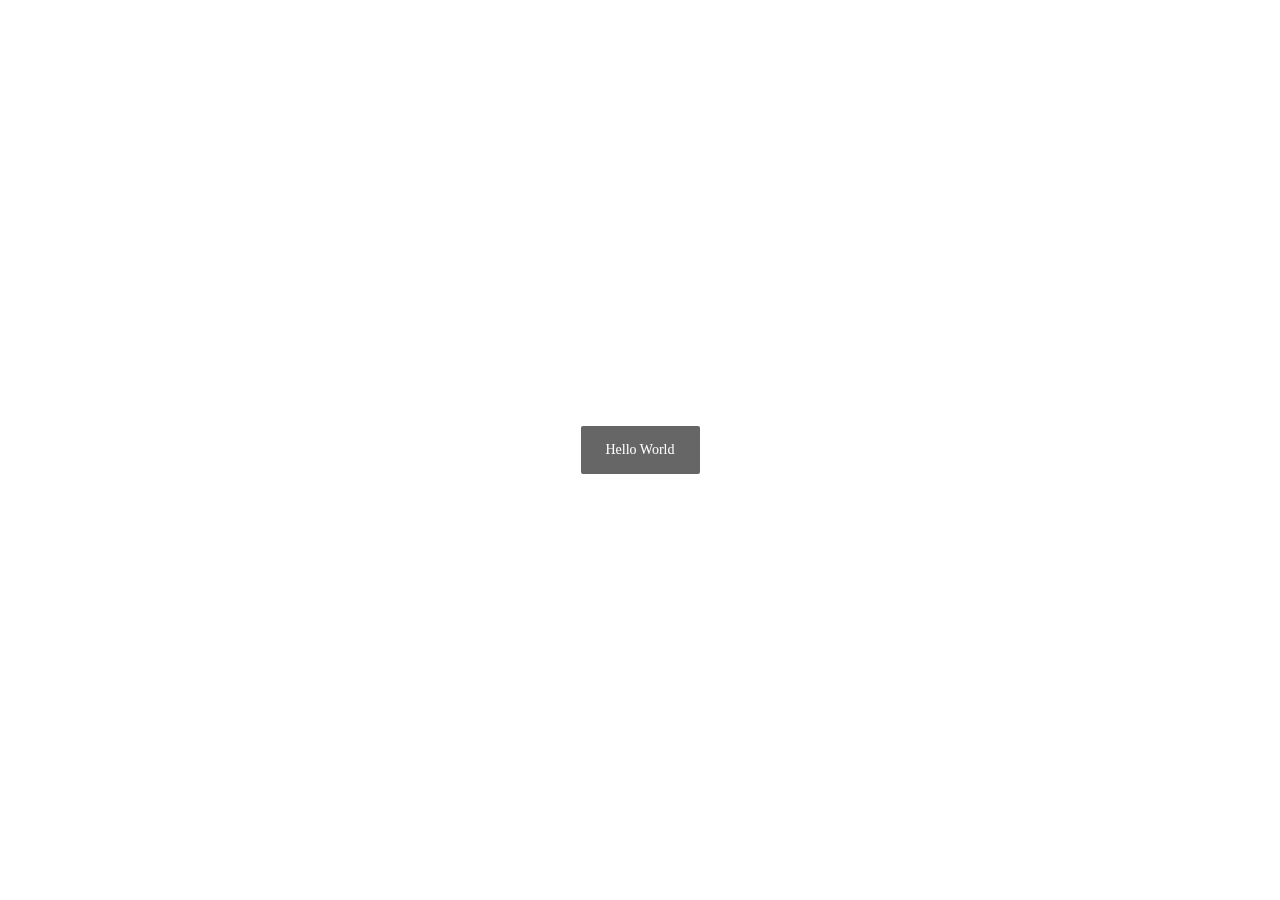
==== gl-admin/src/main/resources/static/login/login.html @ f66492f3 "整合LayUi，添加视图解析配置" ====
<!DOCTYPE html>
<html lang="en">
<head>
    <meta charset="UTF-8">
    <title>登录</title>
    <link href="../plugins/layui/css/layui.css">
</head>
<body>



    <script src="../plugins/layui/layui.js"></script>
    <script>
        layui.use(['layer', 'form'], function () {
            var layer = layui.layer;
            var form = layui.form;

            layer.msg('Hello World');
        });
    </script>
</body>
</html>
---- gl-admin/src/main/resources/static/plugins/layui/css/layui.css ----
blockquote,body,button,dd,div,dl,dt,form,h1,h2,h3,h4,h5,h6,input,li,ol,p,pre,td,textarea,th,ul{margin:0;padding:0;-webkit-tap-highlight-color:rgba(0,0,0,0)}a:active,a:hover{outline:0}img{display:inline-block;border:none;vertical-align:middle}li{list-style:none}table{border-collapse:collapse;border-spacing:0}h1,h2,h3{font-weight:400}h4,h5,h6{font-size:100%;font-weight:400}button,input,select,textarea{font-size:100%}button,input,optgroup,option,select,textarea{font-family:inherit;font-size:inherit;font-style:inherit;font-weight:inherit;outline:0}pre{white-space:pre-wrap;white-space:-moz-pre-wrap;white-space:-pre-wrap;white-space:-o-pre-wrap;word-wrap:break-word}body{line-height:1.6;color:#333;color:rgba(0,0,0,.85);font:14px Helvetica Neue,Helvetica,PingFang SC,Tahoma,Arial,sans-serif}hr{height:0;line-height:0;margin:10px 0;padding:0;border:none!important;border-bottom:1px solid #eee!important;clear:both;overflow:hidden;background:0 0}a{color:#333;text-decoration:none}a:hover{color:#777}a cite{font-style:normal;*cursor:pointer}.layui-border-box,.layui-border-box *{box-sizing:border-box}.layui-box,.layui-box *{box-sizing:content-box}.layui-clear{clear:both;*zoom:1}.layui-clear:after{content:'\20';clear:both;*zoom:1;display:block;height:0}.layui-inline{position:relative;display:inline-block;*display:inline;*zoom:1;vertical-align:middle}.layui-edge{position:relative;display:inline-block;vertical-align:middle;width:0;height:0;border-width:6px;border-style:dashed;border-color:transparent;overflow:hidden}.layui-edge-top{top:-4px;border-bottom-color:#999;border-bottom-style:solid}.layui-edge-right{border-left-color:#999;border-left-style:solid}.layui-edge-bottom{top:2px;border-top-color:#999;border-top-style:solid}.layui-edge-left{border-right-color:#999;border-right-style:solid}.layui-elip{text-overflow:ellipsis;overflow:hidden;white-space:nowrap}.layui-disabled,.layui-icon,.layui-unselect{-moz-user-select:none;-webkit-user-select:none;-ms-user-select:none}.layui-disabled,.layui-disabled:hover{color:#d2d2d2!important;cursor:not-allowed!important}.layui-circle{border-radius:100%}.layui-show{display:block!important}.layui-hide{display:none!important}.layui-show-v{visibility:visible!important}.layui-hide-v{visibility:hidden!important}@font-face{font-family:layui-icon;src:url(../font/iconfont.eot?v=256);src:url(../font/iconfont.eot?v=256#iefix) format('embedded-opentype'),url(../font/iconfont.woff2?v=256) format('woff2'),url(../font/iconfont.woff?v=256) format('woff'),url(../font/iconfont.ttf?v=256) format('truetype'),url(../font/iconfont.svg?v=256#layui-icon) format('svg')}.layui-icon{font-family:layui-icon!important;font-size:16px;font-style:normal;-webkit-font-smoothing:antialiased;-moz-osx-font-smoothing:grayscale}.layui-icon-reply-fill:before{content:"\e611"}.layui-icon-set-fill:before{content:"\e614"}.layui-icon-menu-fill:before{content:"\e60f"}.layui-icon-search:before{content:"\e615"}.layui-icon-share:before{content:"\e641"}.layui-icon-set-sm:before{content:"\e620"}.layui-icon-engine:before{content:"\e628"}.layui-icon-close:before{content:"\1006"}.layui-icon-close-fill:before{content:"\1007"}.layui-icon-chart-screen:before{content:"\e629"}.layui-icon-star:before{content:"\e600"}.layui-icon-circle-dot:before{content:"\e617"}.layui-icon-chat:before{content:"\e606"}.layui-icon-release:before{content:"\e609"}.layui-icon-list:before{content:"\e60a"}.layui-icon-chart:before{content:"\e62c"}.layui-icon-ok-circle:before{content:"\1005"}.layui-icon-layim-theme:before{content:"\e61b"}.layui-icon-table:before{content:"\e62d"}.layui-icon-right:before{content:"\e602"}.layui-icon-left:before{content:"\e603"}.layui-icon-cart-simple:before{content:"\e698"}.layui-icon-face-cry:before{content:"\e69c"}.layui-icon-face-smile:before{content:"\e6af"}.layui-icon-survey:before{content:"\e6b2"}.layui-icon-tree:before{content:"\e62e"}.layui-icon-ie:before{content:"\e7bb"}.layui-icon-upload-circle:before{content:"\e62f"}.layui-icon-add-circle:before{content:"\e61f"}.layui-icon-download-circle:before{content:"\e601"}.layui-icon-templeate-1:before{content:"\e630"}.layui-icon-util:before{content:"\e631"}.layui-icon-face-surprised:before{content:"\e664"}.layui-icon-edit:before{content:"\e642"}.layui-icon-speaker:before{content:"\e645"}.layui-icon-down:before{content:"\e61a"}.layui-icon-file:before{content:"\e621"}.layui-icon-layouts:before{content:"\e632"}.layui-icon-rate-half:before{content:"\e6c9"}.layui-icon-add-circle-fine:before{content:"\e608"}.layui-icon-prev-circle:before{content:"\e633"}.layui-icon-read:before{content:"\e705"}.layui-icon-404:before{content:"\e61c"}.layui-icon-carousel:before{content:"\e634"}.layui-icon-help:before{content:"\e607"}.layui-icon-code-circle:before{content:"\e635"}.layui-icon-windows:before{content:"\e67f"}.layui-icon-water:before{content:"\e636"}.layui-icon-username:before{content:"\e66f"}.layui-icon-find-fill:before{content:"\e670"}.layui-icon-about:before{content:"\e60b"}.layui-icon-location:before{content:"\e715"}.layui-icon-up:before{content:"\e619"}.layui-icon-pause:before{content:"\e651"}.layui-icon-date:before{content:"\e637"}.layui-icon-layim-uploadfile:before{content:"\e61d"}.layui-icon-delete:before{content:"\e640"}.layui-icon-play:before{content:"\e652"}.layui-icon-top:before{content:"\e604"}.layui-icon-firefox:before{content:"\e686"}.layui-icon-friends:before{content:"\e612"}.layui-icon-refresh-3:before{content:"\e9aa"}.layui-icon-ok:before{content:"\e605"}.layui-icon-layer:before{content:"\e638"}.layui-icon-face-smile-fine:before{content:"\e60c"}.layui-icon-dollar:before{content:"\e659"}.layui-icon-group:before{content:"\e613"}.layui-icon-layim-download:before{content:"\e61e"}.layui-icon-picture-fine:before{content:"\e60d"}.layui-icon-link:before{content:"\e64c"}.layui-icon-diamond:before{content:"\e735"}.layui-icon-log:before{content:"\e60e"}.layui-icon-key:before{content:"\e683"}.layui-icon-rate-solid:before{content:"\e67a"}.layui-icon-fonts-del:before{content:"\e64f"}.layui-icon-unlink:before{content:"\e64d"}.layui-icon-fonts-clear:before{content:"\e639"}.layui-icon-triangle-r:before{content:"\e623"}.layui-icon-circle:before{content:"\e63f"}.layui-icon-radio:before{content:"\e643"}.layui-icon-align-center:before{content:"\e647"}.layui-icon-align-right:before{content:"\e648"}.layui-icon-align-left:before{content:"\e649"}.layui-icon-loading-1:before{content:"\e63e"}.layui-icon-return:before{content:"\e65c"}.layui-icon-fonts-strong:before{content:"\e62b"}.layui-icon-upload:before{content:"\e67c"}.layui-icon-dialogue:before{content:"\e63a"}.layui-icon-video:before{content:"\e6ed"}.layui-icon-headset:before{content:"\e6fc"}.layui-icon-cellphone-fine:before{content:"\e63b"}.layui-icon-add-1:before{content:"\e654"}.layui-icon-face-smile-b:before{content:"\e650"}.layui-icon-fonts-html:before{content:"\e64b"}.layui-icon-screen-full:before{content:"\e622"}.layui-icon-form:before{content:"\e63c"}.layui-icon-cart:before{content:"\e657"}.layui-icon-camera-fill:before{content:"\e65d"}.layui-icon-tabs:before{content:"\e62a"}.layui-icon-heart-fill:before{content:"\e68f"}.layui-icon-fonts-code:before{content:"\e64e"}.layui-icon-ios:before{content:"\e680"}.layui-icon-at:before{content:"\e687"}.layui-icon-fire:before{content:"\e756"}.layui-icon-set:before{content:"\e716"}.layui-icon-fonts-u:before{content:"\e646"}.layui-icon-triangle-d:before{content:"\e625"}.layui-icon-tips:before{content:"\e702"}.layui-icon-picture:before{content:"\e64a"}.layui-icon-more-vertical:before{content:"\e671"}.layui-icon-bluetooth:before{content:"\e689"}.layui-icon-flag:before{content:"\e66c"}.layui-icon-loading:before{content:"\e63d"}.layui-icon-fonts-i:before{content:"\e644"}.layui-icon-refresh-1:before{content:"\e666"}.layui-icon-rmb:before{content:"\e65e"}.layui-icon-addition:before{content:"\e624"}.layui-icon-home:before{content:"\e68e"}.layui-icon-time:before{content:"\e68d"}.layui-icon-user:before{content:"\e770"}.layui-icon-notice:before{content:"\e667"}.layui-icon-chrome:before{content:"\e68a"}.layui-icon-edge:before{content:"\e68b"}.layui-icon-login-weibo:before{content:"\e675"}.layui-icon-voice:before{content:"\e688"}.layui-icon-upload-drag:before{content:"\e681"}.layui-icon-login-qq:before{content:"\e676"}.layui-icon-snowflake:before{content:"\e6b1"}.layui-icon-heart:before{content:"\e68c"}.layui-icon-logout:before{content:"\e682"}.layui-icon-file-b:before{content:"\e655"}.layui-icon-template:before{content:"\e663"}.layui-icon-transfer:before{content:"\e691"}.layui-icon-auz:before{content:"\e672"}.layui-icon-console:before{content:"\e665"}.layui-icon-app:before{content:"\e653"}.layui-icon-prev:before{content:"\e65a"}.layui-icon-website:before{content:"\e7ae"}.layui-icon-next:before{content:"\e65b"}.layui-icon-component:before{content:"\e857"}.layui-icon-android:before{content:"\e684"}.layui-icon-more:before{content:"\e65f"}.layui-icon-login-wechat:before{content:"\e677"}.layui-icon-shrink-right:before{content:"\e668"}.layui-icon-spread-left:before{content:"\e66b"}.layui-icon-camera:before{content:"\e660"}.layui-icon-note:before{content:"\e66e"}.layui-icon-refresh:before{content:"\e669"}.layui-icon-female:before{content:"\e661"}.layui-icon-male:before{content:"\e662"}.layui-icon-screen-restore:before{content:"\e758"}.layui-icon-password:before{content:"\e673"}.layui-icon-senior:before{content:"\e674"}.layui-icon-theme:before{content:"\e66a"}.layui-icon-tread:before{content:"\e6c5"}.layui-icon-praise:before{content:"\e6c6"}.layui-icon-star-fill:before{content:"\e658"}.layui-icon-rate:before{content:"\e67b"}.layui-icon-template-1:before{content:"\e656"}.layui-icon-vercode:before{content:"\e679"}.layui-icon-service:before{content:"\e626"}.layui-icon-cellphone:before{content:"\e678"}.layui-icon-print:before{content:"\e66d"}.layui-icon-cols:before{content:"\e610"}.layui-icon-wifi:before{content:"\e7e0"}.layui-icon-export:before{content:"\e67d"}.layui-icon-rss:before{content:"\e808"}.layui-icon-slider:before{content:"\e714"}.layui-icon-email:before{content:"\e618"}.layui-icon-subtraction:before{content:"\e67e"}.layui-icon-mike:before{content:"\e6dc"}.layui-icon-light:before{content:"\e748"}.layui-icon-gift:before{content:"\e627"}.layui-icon-mute:before{content:"\e685"}.layui-icon-reduce-circle:before{content:"\e616"}.layui-icon-music:before{content:"\e690"}.layui-main{position:relative;width:1160px;margin:0 auto}.layui-header{position:relative;z-index:1000;height:60px}.layui-header a:hover{transition:all .5s;-webkit-transition:all .5s}.layui-side{position:fixed;left:0;top:0;bottom:0;z-index:999;width:200px;overflow-x:hidden}.layui-side-scroll{position:relative;width:220px;height:100%;overflow-x:hidden}.layui-body{position:relative;left:200px;right:0;top:0;bottom:0;z-index:900;width:auto;box-sizing:border-box}.layui-layout-body{overflow-x:hidden}.layui-layout-admin .layui-header{position:fixed;top:0;left:0;right:0;background-color:#23262e}.layui-layout-admin .layui-side{top:60px;width:200px;overflow-x:hidden}.layui-layout-admin .layui-body{position:absolute;top:60px;padding-bottom:44px}.layui-layout-admin .layui-main{width:auto;margin:0 15px}.layui-layout-admin .layui-footer{position:fixed;left:200px;right:0;bottom:0;z-index:990;height:44px;line-height:44px;padding:0 15px;box-shadow:-1px 0 4px rgb(0 0 0 / 12%);background-color:#fafafa}.layui-layout-admin .layui-logo{position:absolute;left:0;top:0;width:200px;height:100%;line-height:60px;text-align:center;color:#009688;font-size:16px;box-shadow:0 1px 2px 0 rgb(0 0 0 / 15%)}.layui-layout-admin .layui-header .layui-nav{background:0 0}.layui-layout-left{position:absolute!important;left:200px;top:0}.layui-layout-right{position:absolute!important;right:0;top:0}.layui-container{position:relative;margin:0 auto;box-sizing:border-box}.layui-fluid{position:relative;margin:0 auto;padding:0 15px}.layui-row:after,.layui-row:before{content:"";display:block;clear:both}.layui-col-lg1,.layui-col-lg10,.layui-col-lg11,.layui-col-lg12,.layui-col-lg2,.layui-col-lg3,.layui-col-lg4,.layui-col-lg5,.layui-col-lg6,.layui-col-lg7,.layui-col-lg8,.layui-col-lg9,.layui-col-md1,.layui-col-md10,.layui-col-md11,.layui-col-md12,.layui-col-md2,.layui-col-md3,.layui-col-md4,.layui-col-md5,.layui-col-md6,.layui-col-md7,.layui-col-md8,.layui-col-md9,.layui-col-sm1,.layui-col-sm10,.layui-col-sm11,.layui-col-sm12,.layui-col-sm2,.layui-col-sm3,.layui-col-sm4,.layui-col-sm5,.layui-col-sm6,.layui-col-sm7,.layui-col-sm8,.layui-col-sm9,.layui-col-xs1,.layui-col-xs10,.layui-col-xs11,.layui-col-xs12,.layui-col-xs2,.layui-col-xs3,.layui-col-xs4,.layui-col-xs5,.layui-col-xs6,.layui-col-xs7,.layui-col-xs8,.layui-col-xs9{position:relative;display:block;box-sizing:border-box}.layui-col-xs1,.layui-col-xs10,.layui-col-xs11,.layui-col-xs12,.layui-col-xs2,.layui-col-xs3,.layui-col-xs4,.layui-col-xs5,.layui-col-xs6,.layui-col-xs7,.layui-col-xs8,.layui-col-xs9{float:left}.layui-col-xs1{width:8.33333333%}.layui-col-xs2{width:16.66666667%}.layui-col-xs3{width:25%}.layui-col-xs4{width:33.33333333%}.layui-col-xs5{width:41.66666667%}.layui-col-xs6{width:50%}.layui-col-xs7{width:58.33333333%}.layui-col-xs8{width:66.66666667%}.layui-col-xs9{width:75%}.layui-col-xs10{width:83.33333333%}.layui-col-xs11{width:91.66666667%}.layui-col-xs12{width:100%}.layui-col-xs-offset1{margin-left:8.33333333%}.layui-col-xs-offset2{margin-left:16.66666667%}.layui-col-xs-offset3{margin-left:25%}.layui-col-xs-offset4{margin-left:33.33333333%}.layui-col-xs-offset5{margin-left:41.66666667%}.layui-col-xs-offset6{margin-left:50%}.layui-col-xs-offset7{margin-left:58.33333333%}.layui-col-xs-offset8{margin-left:66.66666667%}.layui-col-xs-offset9{margin-left:75%}.layui-col-xs-offset10{margin-left:83.33333333%}.layui-col-xs-offset11{margin-left:91.66666667%}.layui-col-xs-offset12{margin-left:100%}@media screen and (max-width:767.98px){.layui-container{padding:0 15px}.layui-hide-xs{display:none!important}.layui-show-xs-block{display:block!important}.layui-show-xs-inline{display:inline!important}.layui-show-xs-inline-block{display:inline-block!important}}@media screen and (min-width:768px){.layui-container{width:720px}.layui-hide-sm{display:none!important}.layui-show-sm-block{display:block!important}.layui-show-sm-inline{display:inline!important}.layui-show-sm-inline-block{display:inline-block!important}.layui-col-sm1,.layui-col-sm10,.layui-col-sm11,.layui-col-sm12,.layui-col-sm2,.layui-col-sm3,.layui-col-sm4,.layui-col-sm5,.layui-col-sm6,.layui-col-sm7,.layui-col-sm8,.layui-col-sm9{float:left}.layui-col-sm1{width:8.33333333%}.layui-col-sm2{width:16.66666667%}.layui-col-sm3{width:25%}.layui-col-sm4{width:33.33333333%}.layui-col-sm5{width:41.66666667%}.layui-col-sm6{width:50%}.layui-col-sm7{width:58.33333333%}.layui-col-sm8{width:66.66666667%}.layui-col-sm9{width:75%}.layui-col-sm10{width:83.33333333%}.layui-col-sm11{width:91.66666667%}.layui-col-sm12{width:100%}.layui-col-sm-offset1{margin-left:8.33333333%}.layui-col-sm-offset2{margin-left:16.66666667%}.layui-col-sm-offset3{margin-left:25%}.layui-col-sm-offset4{margin-left:33.33333333%}.layui-col-sm-offset5{margin-left:41.66666667%}.layui-col-sm-offset6{margin-left:50%}.layui-col-sm-offset7{margin-left:58.33333333%}.layui-col-sm-offset8{margin-left:66.66666667%}.layui-col-sm-offset9{margin-left:75%}.layui-col-sm-offset10{margin-left:83.33333333%}.layui-col-sm-offset11{margin-left:91.66666667%}.layui-col-sm-offset12{margin-left:100%}}@media screen and (min-width:992px){.layui-container{width:960px}.layui-hide-md{display:none!important}.layui-show-md-block{display:block!important}.layui-show-md-inline{display:inline!important}.layui-show-md-inline-block{display:inline-block!important}.layui-col-md1,.layui-col-md10,.layui-col-md11,.layui-col-md12,.layui-col-md2,.layui-col-md3,.layui-col-md4,.layui-col-md5,.layui-col-md6,.layui-col-md7,.layui-col-md8,.layui-col-md9{float:left}.layui-col-md1{width:8.33333333%}.layui-col-md2{width:16.66666667%}.layui-col-md3{width:25%}.layui-col-md4{width:33.33333333%}.layui-col-md5{width:41.66666667%}.layui-col-md6{width:50%}.layui-col-md7{width:58.33333333%}.layui-col-md8{width:66.66666667%}.layui-col-md9{width:75%}.layui-col-md10{width:83.33333333%}.layui-col-md11{width:91.66666667%}.layui-col-md12{width:100%}.layui-col-md-offset1{margin-left:8.33333333%}.layui-col-md-offset2{margin-left:16.66666667%}.layui-col-md-offset3{margin-left:25%}.layui-col-md-offset4{margin-left:33.33333333%}.layui-col-md-offset5{margin-left:41.66666667%}.layui-col-md-offset6{margin-left:50%}.layui-col-md-offset7{margin-left:58.33333333%}.layui-col-md-offset8{margin-left:66.66666667%}.layui-col-md-offset9{margin-left:75%}.layui-col-md-offset10{margin-left:83.33333333%}.layui-col-md-offset11{margin-left:91.66666667%}.layui-col-md-offset12{margin-left:100%}}@media screen and (min-width:1200px){.layui-container{width:1150px}.layui-hide-lg{display:none!important}.layui-show-lg-block{display:block!important}.layui-show-lg-inline{display:inline!important}.layui-show-lg-inline-block{display:inline-block!important}.layui-col-lg1,.layui-col-lg10,.layui-col-lg11,.layui-col-lg12,.layui-col-lg2,.layui-col-lg3,.layui-col-lg4,.layui-col-lg5,.layui-col-lg6,.layui-col-lg7,.layui-col-lg8,.layui-col-lg9{float:left}.layui-col-lg1{width:8.33333333%}.layui-col-lg2{width:16.66666667%}.layui-col-lg3{width:25%}.layui-col-lg4{width:33.33333333%}.layui-col-lg5{width:41.66666667%}.layui-col-lg6{width:50%}.layui-col-lg7{width:58.33333333%}.layui-col-lg8{width:66.66666667%}.layui-col-lg9{width:75%}.layui-col-lg10{width:83.33333333%}.layui-col-lg11{width:91.66666667%}.layui-col-lg12{width:100%}.layui-col-lg-offset1{margin-left:8.33333333%}.layui-col-lg-offset2{margin-left:16.66666667%}.layui-col-lg-offset3{margin-left:25%}.layui-col-lg-offset4{margin-left:33.33333333%}.layui-col-lg-offset5{margin-left:41.66666667%}.layui-col-lg-offset6{margin-left:50%}.layui-col-lg-offset7{margin-left:58.33333333%}.layui-col-lg-offset8{margin-left:66.66666667%}.layui-col-lg-offset9{margin-left:75%}.layui-col-lg-offset10{margin-left:83.33333333%}.layui-col-lg-offset11{margin-left:91.66666667%}.layui-col-lg-offset12{margin-left:100%}}.layui-col-space1{margin:-.5px}.layui-col-space1>*{padding:.5px}.layui-col-space2{margin:-1px}.layui-col-space2>*{padding:1px}.layui-col-space4{margin:-2px}.layui-col-space4>*{padding:2px}.layui-col-space5{margin:-2.5px}.layui-col-space5>*{padding:2.5px}.layui-col-space6{margin:-3px}.layui-col-space6>*{padding:3px}.layui-col-space8{margin:-4px}.layui-col-space8>*{padding:4px}.layui-col-space10{margin:-5px}.layui-col-space10>*{padding:5px}.layui-col-space12{margin:-6px}.layui-col-space12>*{padding:6px}.layui-col-space14{margin:-7px}.layui-col-space14>*{padding:7px}.layui-col-space15{margin:-7.5px}.layui-col-space15>*{padding:7.5px}.layui-col-space16{margin:-8px}.layui-col-space16>*{padding:8px}.layui-col-space18{margin:-9px}.layui-col-space18>*{padding:9px}.layui-col-space20{margin:-10px}.layui-col-space20>*{padding:10px}.layui-col-space22{margin:-11px}.layui-col-space22>*{padding:11px}.layui-col-space24{margin:-12px}.layui-col-space24>*{padding:12px}.layui-col-space25{margin:-12.5px}.layui-col-space25>*{padding:12.5px}.layui-col-space26{margin:-13px}.layui-col-space26>*{padding:13px}.layui-col-space28{margin:-14px}.layui-col-space28>*{padding:14px}.layui-col-space30{margin:-15px}.layui-col-space30>*{padding:15px}.layui-btn,.layui-input,.layui-select,.layui-textarea,.layui-upload-button{outline:0;-webkit-appearance:none;transition:all .3s;-webkit-transition:all .3s;box-sizing:border-box}.layui-elem-quote{margin-bottom:10px;padding:15px;line-height:1.6;border-left:5px solid #5fb878;border-radius:0 2px 2px 0;background-color:#fafafa}.layui-quote-nm{border-style:solid;border-width:1px;border-left-width:5px;background:0 0}.layui-elem-field{margin-bottom:10px;padding:0;border-width:1px;border-style:solid}.layui-elem-field legend{margin-left:20px;padding:0 10px;font-size:20px;font-weight:300}.layui-field-title{margin:10px 0 20px;border-width:0;border-top-width:1px}.layui-field-box{padding:15px}.layui-field-title .layui-field-box{padding:10px 0}.layui-progress{position:relative;height:6px;border-radius:20px;background-color:#eee}.layui-progress-bar{position:absolute;left:0;top:0;width:0;max-width:100%;height:6px;border-radius:20px;text-align:right;background-color:#5fb878;transition:all .3s;-webkit-transition:all .3s}.layui-progress-big,.layui-progress-big .layui-progress-bar{height:18px;line-height:18px}.layui-progress-text{position:relative;top:-20px;line-height:18px;font-size:12px;color:#5f5f5f}.layui-progress-big .layui-progress-text{position:static;padding:0 10px;color:#fff}.layui-collapse{border-width:1px;border-style:solid;border-radius:2px}.layui-colla-content,.layui-colla-item{border-top-width:1px;border-top-style:solid}.layui-colla-item:first-child{border-top:none}.layui-colla-title{position:relative;height:42px;line-height:42px;padding:0 15px 0 35px;color:#333;background-color:#fafafa;cursor:pointer;font-size:14px;overflow:hidden}.layui-colla-content{display:none;padding:10px 15px;line-height:1.6;color:#5f5f5f}.layui-colla-icon{position:absolute;left:15px;top:0;font-size:14px}.layui-card{margin-bottom:15px;border-radius:2px;background-color:#fff;box-shadow:0 1px 2px 0 rgba(0,0,0,.05)}.layui-card:last-child{margin-bottom:0}.layui-card-header{position:relative;height:42px;line-height:42px;padding:0 15px;border-bottom:1px solid #f6f6f6;color:#333;border-radius:2px 2px 0 0;font-size:14px}.layui-card-body{position:relative;padding:10px 15px;line-height:24px}.layui-card-body[pad15]{padding:15px}.layui-card-body[pad20]{padding:20px}.layui-card-body .layui-table{margin:5px 0}.layui-card .layui-tab{margin:0}.layui-panel{position:relative;border-width:1px;border-style:solid;border-radius:2px;box-shadow:1px 1px 4px rgb(0 0 0 / 8%);background-color:#fff;color:#5f5f5f}.layui-panel-window{position:relative;padding:15px;border-radius:0;border-top:5px solid #eee;background-color:#fff}.layui-auxiliar-moving{position:fixed;left:0;right:0;top:0;bottom:0;width:100%;height:100%;background:0 0;z-index:9999999999}.layui-bg-red{background-color:#ff5722!important;color:#fff!important}.layui-bg-orange{background-color:#ffb800!important;color:#fff!important}.layui-bg-green{background-color:#009688!important;color:#fff!important}.layui-bg-cyan{background-color:#2f4056!important;color:#fff!important}.layui-bg-blue{background-color:#1e9fff!important;color:#fff!important}.layui-bg-black{background-color:#393d49!important;color:#fff!important}.layui-bg-gray{background-color:#fafafa!important;color:#5f5f5f!important}.layui-badge-rim,.layui-border,.layui-colla-content,.layui-colla-item,.layui-collapse,.layui-elem-field,.layui-form-pane .layui-form-item[pane],.layui-form-pane .layui-form-label,.layui-input,.layui-layedit,.layui-layedit-tool,.layui-panel,.layui-quote-nm,.layui-select,.layui-tab-bar,.layui-tab-card,.layui-tab-title,.layui-tab-title .layui-this:after,.layui-textarea{border-color:#eee}.layui-border{border-width:1px;border-style:solid;color:#5f5f5f!important}.layui-border-red{border-width:1px;border-style:solid;border-color:#ff5722!important;color:#ff5722!important}.layui-border-orange{border-width:1px;border-style:solid;border-color:#ffb800!important;color:#ffb800!important}.layui-border-green{border-width:1px;border-style:solid;border-color:#009688!important;color:#009688!important}.layui-border-cyan{border-width:1px;border-style:solid;border-color:#2f4056!important;color:#2f4056!important}.layui-border-blue{border-width:1px;border-style:solid;border-color:#1e9fff!important;color:#1e9fff!important}.layui-border-black{border-width:1px;border-style:solid;border-color:#393d49!important;color:#393d49!important}.layui-timeline-item:before{background-color:#eee}.layui-text{line-height:1.6;font-size:14px;color:#5f5f5f}.layui-text h1,.layui-text h2,.layui-text h3,.layui-text h4,.layui-text h5,.layui-text h6{font-weight:500;color:#333}.layui-text h1{font-size:32px}.layui-text h2{font-size:24px}.layui-text h3{font-size:18px}.layui-text h4{font-size:16px}.layui-text h5{font-size:14px}.layui-text h6{font-size:13px}.layui-text a:not(.layui-btn){color:#01aaed}.layui-text a:not(.layui-btn):hover{text-decoration:underline}.layui-text ol,.layui-text ul{padding:5px 0 5px 15px}.layui-text ul li{margin-top:5px;list-style-type:disc}.layui-text ol li{margin-top:5px;list-style-type:decimal}.layui-text em,.layui-word-aux{color:#999!important;padding-left:5px!important;padding-right:5px!important}.layui-text p{margin:15px 0}.layui-text p:first-child{margin-top:0}.layui-text p:last-child{margin-bottom:0}.layui-text blockquote:not(.layui-elem-quote){padding:5px 15px;border-left:5px solid #eee}.layui-text pre:not(.layui-code){padding:15px;font-family:Lucida Console,Consolas,Courier New;background-color:#fafafa}.layui-font-12{font-size:12px!important}.layui-font-14{font-size:14px!important}.layui-font-16{font-size:16px!important}.layui-font-18{font-size:18px!important}.layui-font-20{font-size:20px!important}.layui-font-red{color:#ff5722!important}.layui-font-orange{color:#ffb800!important}.layui-font-green{color:#009688!important}.layui-font-cyan{color:#2f4056!important}.layui-font-blue{color:#01aaed!important}.layui-font-black{color:#000!important}.layui-font-gray{color:#c2c2c2!important}.layui-btn{display:inline-block;vertical-align:middle;height:38px;line-height:38px;border:1px solid transparent;padding:0 18px;background-color:#009688;color:#fff;white-space:nowrap;text-align:center;font-size:14px;border-radius:2px;cursor:pointer;-moz-user-select:none;-webkit-user-select:none;-ms-user-select:none}.layui-btn:hover{opacity:.8;filter:alpha(opacity=80);color:#fff}.layui-btn:active{opacity:1;filter:alpha(opacity=100)}.layui-btn+.layui-btn{margin-left:10px}.layui-btn-container{font-size:0}.layui-btn-container .layui-btn{margin-right:10px;margin-bottom:10px}.layui-btn-container .layui-btn+.layui-btn{margin-left:0}.layui-table .layui-btn-container .layui-btn{margin-bottom:9px}.layui-btn-radius{border-radius:100px}.layui-btn .layui-icon{padding:0 2px;vertical-align:middle\0;vertical-align:bottom}.layui-btn-primary{border-color:#d2d2d2;background:0 0;color:#5f5f5f}.layui-btn-primary:hover{border-color:#009688;color:#333}.layui-btn-normal{background-color:#1e9fff}.layui-btn-warm{background-color:#ffb800}.layui-btn-danger{background-color:#ff5722}.layui-btn-checked{background-color:#5fb878}.layui-btn-disabled,.layui-btn-disabled:active,.layui-btn-disabled:hover{border-color:#eee!important;background-color:#fbfbfb!important;color:#d2d2d2!important;cursor:not-allowed!important;opacity:1}.layui-btn-lg{height:44px;line-height:44px;padding:0 25px;font-size:16px}.layui-btn-sm{height:30px;line-height:30px;padding:0 10px;font-size:12px}.layui-btn-xs{height:22px;line-height:22px;padding:0 5px;font-size:12px}.layui-btn-xs i{font-size:12px!important}.layui-btn-group{display:inline-block;vertical-align:middle;font-size:0}.layui-btn-group .layui-btn{margin-left:0!important;margin-right:0!important;border-left:1px solid rgba(255,255,255,.5);border-radius:0}.layui-btn-group .layui-btn-primary{border-left:none}.layui-btn-group .layui-btn-primary:hover{border-color:#d2d2d2;color:#009688}.layui-btn-group .layui-btn:first-child{border-left:none;border-radius:2px 0 0 2px}.layui-btn-group .layui-btn-primary:first-child{border-left:1px solid #d2d2d2}.layui-btn-group .layui-btn:last-child{border-radius:0 2px 2px 0}.layui-btn-group .layui-btn+.layui-btn{margin-left:0}.layui-btn-group+.layui-btn-group{margin-left:10px}.layui-btn-fluid{width:100%}.layui-input,.layui-select,.layui-textarea{height:38px;line-height:1.3;line-height:38px\9;border-width:1px;border-style:solid;background-color:#fff;color:rgba(0,0,0,.85);border-radius:2px}.layui-input::-webkit-input-placeholder,.layui-select::-webkit-input-placeholder,.layui-textarea::-webkit-input-placeholder{line-height:1.3}.layui-input,.layui-textarea{display:block;width:100%;padding-left:10px}.layui-input:hover,.layui-textarea:hover{border-color:#eee!important}.layui-input:focus,.layui-textarea:focus{border-color:#d2d2d2!important}.layui-textarea{position:relative;min-height:100px;height:auto;line-height:20px;padding:6px 10px;resize:vertical}.layui-select{padding:0 10px}.layui-form input[type=checkbox],.layui-form input[type=radio],.layui-form select{display:none}.layui-form [lay-ignore]{display:initial}.layui-form-item{margin-bottom:15px;clear:both;*zoom:1}.layui-form-item:after{content:'\20';clear:both;*zoom:1;display:block;height:0}.layui-form-label{position:relative;float:left;display:block;padding:9px 15px;width:80px;font-weight:400;line-height:20px;text-align:right}.layui-form-label-col{display:block;float:none;padding:9px 0;line-height:20px;text-align:left}.layui-form-item .layui-inline{margin-bottom:5px;margin-right:10px}.layui-input-block,.layui-input-inline{position:relative}.layui-input-block{margin-left:110px;min-height:36px}.layui-input-inline{display:inline-block;vertical-align:middle}.layui-form-item .layui-input-inline{float:left;width:190px;margin-right:10px}.layui-form-text .layui-input-inline{width:auto}.layui-form-mid{position:relative;float:left;display:block;padding:9px 0!important;line-height:20px;margin-right:10px}.layui-form-danger+.layui-form-select .layui-input,.layui-form-danger:focus{border-color:#ff5722!important}.layui-form-select{position:relative}.layui-form-select .layui-input{padding-right:30px;cursor:pointer}.layui-form-select .layui-edge{position:absolute;right:10px;top:50%;margin-top:-3px;cursor:pointer;border-width:6px;border-top-color:#c2c2c2;border-top-style:solid;transition:all .3s;-webkit-transition:all .3s}.layui-form-select dl{display:none;position:absolute;left:0;top:42px;padding:5px 0;z-index:899;min-width:100%;border:1px solid #eee;max-height:300px;overflow-y:auto;background-color:#fff;border-radius:2px;box-shadow:1px 1px 4px rgb(0 0 0 / 8%);box-sizing:border-box}.layui-form-select dl dd,.layui-form-select dl dt{padding:0 10px;line-height:36px;white-space:nowrap;overflow:hidden;text-overflow:ellipsis}.layui-form-select dl dt{font-size:12px;color:#999}.layui-form-select dl dd{cursor:pointer}.layui-form-select dl dd:hover{background-color:#f6f6f6;-webkit-transition:.5s all;transition:.5s all}.layui-form-select .layui-select-group dd{padding-left:20px}.layui-form-select dl dd.layui-select-tips{padding-left:10px!important;color:#999}.layui-form-select dl dd.layui-this{background-color:#5fb878;color:#fff}.layui-form-select dl dd.layui-disabled{background-color:#fff}.layui-form-selected dl{display:block}.layui-form-selected .layui-edge{margin-top:-9px;-webkit-transform:rotate(180deg);transform:rotate(180deg)}.layui-form-selected .layui-edge{margin-top:-3px\0}:root .layui-form-selected .layui-edge{margin-top:-9px\0/IE9}.layui-form-selectup dl{top:auto;bottom:42px}.layui-select-none{margin:5px 0;text-align:center;color:#999}.layui-select-disabled .layui-disabled{border-color:#eee!important}.layui-select-disabled .layui-edge{border-top-color:#d2d2d2}.layui-form-checkbox{position:relative;display:inline-block;vertical-align:middle;height:30px;line-height:30px;margin-right:10px;padding-right:30px;background-color:#fff;cursor:pointer;font-size:0;-webkit-transition:.1s linear;transition:.1s linear;box-sizing:border-box}.layui-form-checkbox *{display:inline-block;vertical-align:middle}.layui-form-checkbox span{padding:0 10px;height:100%;font-size:14px;border-radius:2px 0 0 2px;background-color:#d2d2d2;color:#fff;overflow:hidden;white-space:nowrap;text-overflow:ellipsis}.layui-form-checkbox:hover span{background-color:#c2c2c2}.layui-form-checkbox i{position:absolute;right:0;top:0;width:30px;height:28px;border:1px solid #d2d2d2;border-left:none;border-radius:0 2px 2px 0;color:#fff;font-size:20px;text-align:center}.layui-form-checkbox:hover i{border-color:#c2c2c2;color:#c2c2c2}.layui-form-checked,.layui-form-checked:hover{border-color:#5fb878}.layui-form-checked span,.layui-form-checked:hover span{background-color:#5fb878}.layui-form-checked i,.layui-form-checked:hover i{color:#5fb878}.layui-form-item .layui-form-checkbox{margin-top:4px}.layui-form-checkbox[lay-skin=primary]{height:auto!important;line-height:normal!important;min-width:18px;min-height:18px;border:none!important;margin-right:0;padding-left:28px;padding-right:0;background:0 0}.layui-form-checkbox[lay-skin=primary] span{padding-left:0;padding-right:15px;line-height:18px;background:0 0;color:#5f5f5f}.layui-form-checkbox[lay-skin=primary] i{right:auto;left:0;width:16px;height:16px;line-height:16px;border:1px solid #d2d2d2;font-size:12px;border-radius:2px;background-color:#fff;-webkit-transition:.1s linear;transition:.1s linear}.layui-form-checkbox[lay-skin=primary]:hover i{border-color:#5fb878;color:#fff}.layui-form-checked[lay-skin=primary] i{border-color:#5fb878!important;background-color:#5fb878;color:#fff}.layui-checkbox-disabled[lay-skin=primary] span{background:0 0!important;color:#c2c2c2!important}.layui-form-checked.layui-checkbox-disabled[lay-skin=primary] i{background:#eee!important;border-color:#eee!important}.layui-checkbox-disabled[lay-skin=primary]:hover i{border-color:#d2d2d2}.layui-form-item .layui-form-checkbox[lay-skin=primary]{margin-top:10px}.layui-form-switch{position:relative;display:inline-block;vertical-align:middle;height:22px;line-height:22px;min-width:35px;padding:0 5px;margin-top:8px;border:1px solid #d2d2d2;border-radius:20px;cursor:pointer;background-color:#fff;-webkit-transition:.1s linear;transition:.1s linear}.layui-form-switch i{position:absolute;left:5px;top:3px;width:16px;height:16px;border-radius:20px;background-color:#d2d2d2;-webkit-transition:.1s linear;transition:.1s linear}.layui-form-switch em{position:relative;top:0;width:25px;margin-left:21px;padding:0!important;text-align:center!important;color:#999!important;font-style:normal!important;font-size:12px}.layui-form-onswitch{border-color:#5fb878;background-color:#5fb878}.layui-form-onswitch i{left:100%;margin-left:-21px;background-color:#fff}.layui-form-onswitch em{margin-left:5px;margin-right:21px;color:#fff!important}.layui-checkbox-disabled{border-color:#eee!important}.layui-checkbox-disabled span{background-color:#eee!important}.layui-checkbox-disabled i{border-color:#eee!important}.layui-checkbox-disabled em{color:#d2d2d2!important}.layui-checkbox-disabled:hover i{color:#fff!important}[lay-radio]{display:none}.layui-form-radio{display:inline-block;vertical-align:middle;line-height:28px;margin:6px 10px 0 0;padding-right:10px;cursor:pointer;font-size:0}.layui-form-radio *{display:inline-block;vertical-align:middle;font-size:14px}.layui-form-radio>i{margin-right:8px;font-size:22px;color:#c2c2c2}.layui-form-radio:hover *,.layui-form-radioed,.layui-form-radioed>i{color:#5fb878}.layui-radio-disabled>i{color:#eee!important}.layui-radio-disabled *{color:#c2c2c2!important}.layui-form-pane .layui-form-label{width:110px;padding:8px 15px;height:38px;line-height:20px;border-width:1px;border-style:solid;border-radius:2px 0 0 2px;text-align:center;background-color:#fafafa;overflow:hidden;white-space:nowrap;text-overflow:ellipsis;box-sizing:border-box}.layui-form-pane .layui-input-inline{margin-left:-1px}.layui-form-pane .layui-input-block{margin-left:110px;left:-1px}.layui-form-pane .layui-input{border-radius:0 2px 2px 0}.layui-form-pane .layui-form-text .layui-form-label{float:none;width:100%;border-radius:2px;box-sizing:border-box;text-align:left}.layui-form-pane .layui-form-text .layui-input-inline{display:block;margin:0;top:-1px;clear:both}.layui-form-pane .layui-form-text .layui-input-block{margin:0;left:0;top:-1px}.layui-form-pane .layui-form-text .layui-textarea{min-height:100px;border-radius:0 0 2px 2px}.layui-form-pane .layui-form-checkbox{margin:4px 0 4px 10px}.layui-form-pane .layui-form-radio,.layui-form-pane .layui-form-switch{margin-top:6px;margin-left:10px}.layui-form-pane .layui-form-item[pane]{position:relative;border-width:1px;border-style:solid}.layui-form-pane .layui-form-item[pane] .layui-form-label{position:absolute;left:0;top:0;height:100%;border-width:0;border-right-width:1px}.layui-form-pane .layui-form-item[pane] .layui-input-inline{margin-left:110px}@media screen and (max-width:450px){.layui-form-item .layui-form-label{text-overflow:ellipsis;overflow:hidden;white-space:nowrap}.layui-form-item .layui-inline{display:block;margin-right:0;margin-bottom:20px;clear:both}.layui-form-item .layui-inline:after{content:'\20';clear:both;display:block;height:0}.layui-form-item .layui-input-inline{display:block;float:none;left:-3px;width:auto!important;margin:0 0 10px 112px}.layui-form-item .layui-input-inline+.layui-form-mid{margin-left:110px;top:-5px;padding:0}.layui-form-item .layui-form-checkbox{margin-right:5px;margin-bottom:5px}}.layui-layedit{border-width:1px;border-style:solid;border-radius:2px}.layui-layedit-tool{padding:3px 5px;border-bottom-width:1px;border-bottom-style:solid;font-size:0}.layedit-tool-fixed{position:fixed;top:0;border-top:1px solid #eee}.layui-layedit-tool .layedit-tool-mid,.layui-layedit-tool .layui-icon{display:inline-block;vertical-align:middle;text-align:center;font-size:14px}.layui-layedit-tool .layui-icon{position:relative;width:32px;height:30px;line-height:30px;margin:3px 5px;border-radius:2px;color:#777;cursor:pointer;border-radius:2px}.layui-layedit-tool .layui-icon:hover{color:#393d49}.layui-layedit-tool .layui-icon:active{color:#000}.layui-layedit-tool .layedit-tool-active{background-color:#eee;color:#000}.layui-layedit-tool .layui-disabled,.layui-layedit-tool .layui-disabled:hover{color:#d2d2d2;cursor:not-allowed}.layui-layedit-tool .layedit-tool-mid{width:1px;height:18px;margin:0 10px;background-color:#d2d2d2}.layedit-tool-html{width:50px!important;font-size:30px!important}.layedit-tool-b,.layedit-tool-code,.layedit-tool-help{font-size:16px!important}.layedit-tool-d,.layedit-tool-face,.layedit-tool-image,.layedit-tool-unlink{font-size:18px!important}.layedit-tool-image input{position:absolute;font-size:0;left:0;top:0;width:100%;height:100%;opacity:.01;filter:Alpha(opacity=1);cursor:pointer}.layui-layedit-iframe iframe{display:block;width:100%}#LAY_layedit_code{overflow:hidden}.layui-laypage{display:inline-block;*display:inline;*zoom:1;vertical-align:middle;margin:10px 0;font-size:0}.layui-laypage>a:first-child,.layui-laypage>a:first-child em{border-radius:2px 0 0 2px}.layui-laypage>a:last-child,.layui-laypage>a:last-child em{border-radius:0 2px 2px 0}.layui-laypage>:first-child{margin-left:0!important}.layui-laypage>:last-child{margin-right:0!important}.layui-laypage a,.layui-laypage button,.layui-laypage input,.layui-laypage select,.layui-laypage span{border:1px solid #eee}.layui-laypage a,.layui-laypage span{display:inline-block;*display:inline;*zoom:1;vertical-align:middle;padding:0 15px;height:28px;line-height:28px;margin:0 -1px 5px 0;background-color:#fff;color:#333;font-size:12px}.layui-laypage a:hover{color:#009688}.layui-laypage em{font-style:normal}.layui-laypage .layui-laypage-spr{color:#999;font-weight:700}.layui-laypage a{text-decoration:none}.layui-laypage .layui-laypage-curr{position:relative}.layui-laypage .layui-laypage-curr em{position:relative;color:#fff}.layui-laypage .layui-laypage-curr .layui-laypage-em{position:absolute;left:-1px;top:-1px;padding:1px;width:100%;height:100%;background-color:#009688}.layui-laypage-em{border-radius:2px}.layui-laypage-next em,.layui-laypage-prev em{font-family:Sim sun;font-size:16px}.layui-laypage .layui-laypage-count,.layui-laypage .layui-laypage-limits,.layui-laypage .layui-laypage-refresh,.layui-laypage .layui-laypage-skip{margin-left:10px;margin-right:10px;padding:0;border:none}.layui-laypage .layui-laypage-limits,.layui-laypage .layui-laypage-refresh{vertical-align:top}.layui-laypage .layui-laypage-refresh i{font-size:18px;cursor:pointer}.layui-laypage select{height:22px;padding:3px;border-radius:2px;cursor:pointer}.layui-laypage .layui-laypage-skip{height:30px;line-height:30px;color:#999}.layui-laypage button,.layui-laypage input{height:30px;line-height:30px;border-radius:2px;vertical-align:top;background-color:#fff;box-sizing:border-box}.layui-laypage input{display:inline-block;width:40px;margin:0 10px;padding:0 3px;text-align:center}.layui-laypage input:focus,.layui-laypage select:focus{border-color:#009688!important}.layui-laypage button{margin-left:10px;padding:0 10px;cursor:pointer}.layui-flow-more{margin:10px 0;text-align:center;color:#999;font-size:14px}.layui-flow-more a{height:32px;line-height:32px}.layui-flow-more a *{display:inline-block;vertical-align:top}.layui-flow-more a cite{padding:0 20px;border-radius:3px;background-color:#eee;color:#333;font-style:normal}.layui-flow-more a cite:hover{opacity:.8}.layui-flow-more a i{font-size:30px;color:#737383}.layui-table{width:100%;margin:10px 0;background-color:#fff;color:#5f5f5f}.layui-table tr{transition:all .3s;-webkit-transition:all .3s}.layui-table th{text-align:left;font-weight:400}.layui-table tbody tr:hover,.layui-table thead tr,.layui-table-click,.layui-table-header,.layui-table-hover,.layui-table-mend,.layui-table-patch,.layui-table-tool,.layui-table-total,.layui-table-total tr{background-color:#fafafa}.layui-table[lay-even] tr:nth-child(even){background-color:#f2f2f2}.layui-table td,.layui-table th,.layui-table-col-set,.layui-table-fixed-r,.layui-table-grid-down,.layui-table-header,.layui-table-page,.layui-table-tips-main,.layui-table-tool,.layui-table-total,.layui-table-view,.layui-table[lay-skin=line],.layui-table[lay-skin=row]{border-width:1px;border-style:solid;border-color:#eee}.layui-table td,.layui-table th{position:relative;padding:9px 15px;min-height:20px;line-height:20px;font-size:14px}.layui-table[lay-skin=line] td,.layui-table[lay-skin=line] th{border-width:0;border-bottom-width:1px}.layui-table[lay-skin=row] td,.layui-table[lay-skin=row] th{border-width:0;border-right-width:1px}.layui-table[lay-skin=nob] td,.layui-table[lay-skin=nob] th{border:none}.layui-table img{max-width:100px}.layui-table[lay-size=lg] td,.layui-table[lay-size=lg] th{padding-top:15px;padding-right:30px;padding-bottom:15px;padding-left:30px}.layui-table-view .layui-table[lay-size=lg] .layui-table-cell{height:50px;line-height:40px}.layui-table[lay-size=sm] td,.layui-table[lay-size=sm] th{padding-top:5px;padding-right:10px;padding-bottom:5px;padding-left:10px;font-size:12px}.layui-table-view .layui-table[lay-size=sm] .layui-table-cell{height:30px;line-height:20px;padding-top:5px;padding-right:5px}.layui-table[lay-data]{display:none}.layui-table-box{position:relative;overflow:hidden}.layui-table-view{margin:10px 0}.layui-table-view .layui-table{position:relative;width:auto;margin:0;border:0;border-collapse:separate}.layui-table-view .layui-table[lay-skin=line]{border-width:0;border-right-width:1px}.layui-table-view .layui-table[lay-skin=row]{border-width:0;border-bottom-width:1px}.layui-table-view .layui-table td,.layui-table-view .layui-table th{padding:0;border-top:none;border-left:none}.layui-table-view .layui-table th.layui-unselect .layui-table-cell span{cursor:pointer}.layui-table-view .layui-table td{cursor:default}.layui-table-view .layui-table td[data-edit=text]{cursor:text}.layui-table-view .layui-form-checkbox[lay-skin=primary] i{width:18px;height:18px}.layui-table-view .layui-form-radio{line-height:0;padding:0}.layui-table-view .layui-form-radio>i{margin:0;font-size:20px}.layui-table-init{position:absolute;left:0;top:0;width:100%;height:100%;text-align:center;z-index:110}.layui-table-init .layui-icon{position:absolute;left:50%;top:50%;margin:-15px 0 0 -15px;font-size:30px;color:#c2c2c2}.layui-table-header{border-width:0;border-bottom-width:1px;overflow:hidden}.layui-table-header .layui-table{margin-bottom:-1px}.layui-table-column{position:relative;width:100%;min-height:41px;padding:8px 16px;border-width:0;border-bottom-width:1px}.layui-table-column .layui-btn-container{margin-bottom:-8px}.layui-table-column .layui-btn-container .layui-btn{margin-right:8px;margin-bottom:8px}.layui-table-tool .layui-inline[lay-event]{position:relative;width:26px;height:26px;padding:5px;line-height:16px;margin-right:10px;text-align:center;color:#333;border:1px solid #ccc;cursor:pointer;-webkit-transition:.5s all;transition:.5s all}.layui-table-tool .layui-inline[lay-event]:hover{border:1px solid #999}.layui-table-tool-temp{padding-right:120px}.layui-table-tool-self{position:absolute;right:17px;top:10px}.layui-table-tool .layui-table-tool-self .layui-inline[lay-event]{margin:0 0 0 10px}.layui-table-tool-panel{position:absolute;top:29px;left:-1px;padding:5px 0;min-width:150px;min-height:40px;border:1px solid #d2d2d2;text-align:left;overflow-y:auto;background-color:#fff;box-shadow:0 2px 4px rgba(0,0,0,.12)}.layui-table-tool-panel li{padding:0 10px;line-height:30px;white-space:nowrap;overflow:hidden;text-overflow:ellipsis;-webkit-transition:.5s all;transition:.5s all}.layui-table-tool-panel li .layui-form-checkbox[lay-skin=primary]{width:100%}.layui-table-tool-panel li:hover{background-color:#f6f6f6}.layui-table-tool-panel li .layui-form-checkbox[lay-skin=primary]{padding-left:28px}.layui-table-tool-panel li .layui-form-checkbox[lay-skin=primary] i{position:absolute;left:0;top:0}.layui-table-tool-panel li .layui-form-checkbox[lay-skin=primary] span{padding:0}.layui-table-tool .layui-table-tool-self .layui-table-tool-panel{left:auto;right:-1px}.layui-table-col-set{position:absolute;right:0;top:0;width:20px;height:100%;border-width:0;border-left-width:1px;background-color:#fff}.layui-table-sort{width:10px;height:20px;margin-left:5px;cursor:pointer!important}.layui-table-sort .layui-edge{position:absolute;left:5px;border-width:5px}.layui-table-sort .layui-table-sort-asc{top:3px;border-top:none;border-bottom-style:solid;border-bottom-color:#b2b2b2}.layui-table-sort .layui-table-sort-asc:hover{border-bottom-color:#5f5f5f}.layui-table-sort .layui-table-sort-desc{bottom:5px;border-bottom:none;border-top-style:solid;border-top-color:#b2b2b2}.layui-table-sort .layui-table-sort-desc:hover{border-top-color:#5f5f5f}.layui-table-sort[lay-sort=asc] .layui-table-sort-asc{border-bottom-color:#000}.layui-table-sort[lay-sort=desc] .layui-table-sort-desc{border-top-color:#000}.layui-table-cell{height:38px;line-height:28px;padding:6px 15px;position:relative;overflow:hidden;text-overflow:ellipsis;white-space:nowrap;box-sizing:border-box}.layui-table-cell .layui-form-checkbox[lay-skin=primary]{top:-1px;padding:0}.layui-table-cell .layui-table-link{color:#01aaed}.layui-table-cell .layui-btn{vertical-align:inherit}.layui-table-cell[align=center]{-webkit-box-pack:center}.layui-table-cell[align=right]{-webkit-box-pack:end}.laytable-cell-checkbox,.laytable-cell-numbers,.laytable-cell-radio,.laytable-cell-space{text-align:center;-webkit-box-pack:center}.layui-table-body{position:relative;overflow:auto;margin-right:-1px;margin-bottom:-1px}.layui-table-body .layui-none{line-height:26px;padding:30px 15px;text-align:center;color:#999}.layui-table-fixed{position:absolute;left:0;top:0;z-index:101}.layui-table-fixed .layui-table-body{overflow:hidden}.layui-table-fixed-l{box-shadow:1px 0 8px rgba(0,0,0,.08)}.layui-table-fixed-r{left:auto;right:-1px;border-width:0;border-left-width:1px;box-shadow:-1px 0 8px rgba(0,0,0,.08)}.layui-table-fixed-r .layui-table-header{position:relative;overflow:visible}.layui-table-mend{position:absolute;right:-49px;top:0;height:100%;width:50px}.layui-table-tool{position:relative;z-index:890;width:100%;min-height:50px;line-height:30px;padding:10px 15px;border-width:0;border-bottom-width:1px}.layui-table-tool .layui-btn-container{margin-bottom:-10px}.layui-table-total{margin-bottom:-1px;border-width:0;border-top-width:1px;overflow:hidden}.layui-table-page{z-index:880;border-width:0;border-top-width:1px;margin-bottom:-1px;white-space:nowrap;overflow:hidden}.layui-table-page>div{height:26px}.layui-table-page .layui-laypage{margin:0}.layui-table-page .layui-laypage a,.layui-table-page .layui-laypage span{height:26px;line-height:26px;margin-bottom:10px;border:none;background:0 0}.layui-table-page .layui-laypage a,.layui-table-page .layui-laypage span.layui-laypage-curr{padding:0 12px}.layui-table-page .layui-laypage span{margin-left:0;padding:0}.layui-table-page .layui-laypage .layui-laypage-prev{margin-left:-11px!important}.layui-table-page .layui-laypage .layui-laypage-curr .layui-laypage-em{left:0;top:0;padding:0}.layui-table-page .layui-laypage button,.layui-table-page .layui-laypage input{height:26px;line-height:26px}.layui-table-page .layui-laypage input{width:40px}.layui-table-page .layui-laypage button{padding:0 10px}.layui-table-page select{height:18px}.layui-table-pagebar{float:right;line-height:23px}.layui-table-pagebar .layui-btn-sm{margin-top:-1px}.layui-table-pagebar .layui-btn-xs{margin-top:2px}.layui-table-view select[lay-ignore]{display:inline-block}.layui-table-patch .layui-table-cell{padding:0;width:30px}.layui-table-edit{position:absolute;left:0;top:0;z-index:900;min-width:100%;min-height:100%;padding:5px 14px;border-radius:0;box-shadow:1px 1px 20px rgba(0,0,0,.15);background-color:#fff}.layui-table-edit:focus{border-color:#5fb878!important}input.layui-input.layui-table-edit{height:100%}select.layui-table-edit{padding:0 0 0 10px;border-color:#d2d2d2}.layui-table-view .layui-form-checkbox,.layui-table-view .layui-form-radio,.layui-table-view .layui-form-switch{top:0;margin:0;box-sizing:content-box}.layui-table-view .layui-form-checkbox{top:-1px;height:26px;line-height:26px}.layui-table-view .layui-form-checkbox i{height:26px}.layui-table-grid .layui-table-cell{overflow:visible}.layui-table-grid-down{position:absolute;top:0;right:0;width:26px;height:100%;padding:5px 0;border-width:0;border-left-width:1px;text-align:center;background-color:#fff;color:#999;cursor:pointer}.layui-table-grid-down .layui-icon{position:absolute;top:50%;left:50%;margin:-8px 0 0 -8px}.layui-table-grid-down:hover{background-color:#fbfbfb}body .layui-table-tips .layui-layer-content{background:0 0;padding:0;box-shadow:0 1px 6px rgba(0,0,0,.12)}.layui-table-tips-main{margin:-49px 0 0 -1px;max-height:150px;padding:8px 15px;font-size:14px;overflow-y:scroll;background-color:#fff;color:#5f5f5f}.layui-table-tips-c{position:absolute;right:-3px;top:-13px;width:20px;height:20px;padding:3px;cursor:pointer;background-color:#5f5f5f;border-radius:50%;color:#fff}.layui-table-tips-c:hover{background-color:#777}.layui-table-tips-c:before{position:relative;right:-2px}.layui-upload-file{display:none!important;opacity:.01;filter:Alpha(opacity=1)}.layui-upload-list{margin:10px 0}.layui-upload-choose{max-width:200px;padding:0 10px;color:#999;font-size:14px;text-overflow:ellipsis;overflow:hidden;white-space:nowrap}.layui-upload-drag{position:relative;display:inline-block;padding:30px;border:1px dashed #e2e2e2;background-color:#fff;text-align:center;cursor:pointer;color:#999}.layui-upload-drag .layui-icon{font-size:50px;color:#009688}.layui-upload-drag[lay-over]{border-color:#009688}.layui-upload-form{display:inline-block}.layui-upload-iframe{position:absolute;width:0;height:0;border:0;visibility:hidden}.layui-upload-wrap{position:relative;display:inline-block;vertical-align:middle}.layui-upload-wrap .layui-upload-file{display:block!important;position:absolute;left:0;top:0;z-index:10;font-size:100px;width:100%;height:100%;opacity:.01;filter:Alpha(opacity=1);cursor:pointer}.layui-btn-container .layui-upload-choose{padding-left:0}.layui-menu{position:relative;margin:5px 0;background-color:#fff;box-sizing:border-box}.layui-menu *{box-sizing:border-box}.layui-menu li,.layui-menu-body-title a{padding:5px 15px}.layui-menu li{position:relative;margin:1px 0;width:calc(100% + 1px);line-height:26px;color:rgba(0,0,0,.8);font-size:14px;white-space:nowrap;cursor:pointer;transition:all .3s}.layui-menu li:hover{background-color:#f6f6f6}.layui-menu-item-parent:hover>.layui-menu-body-panel{display:block;animation-name:layui-fadein;animation-duration:.3s;animation-fill-mode:both;animation-delay:.2s}.layui-menu-item-group .layui-menu-body-title,.layui-menu-item-parent .layui-menu-body-title{padding-right:25px}.layui-menu .layui-menu-item-divider:hover,.layui-menu .layui-menu-item-group:hover,.layui-menu .layui-menu-item-none:hover{background:0 0;cursor:default}.layui-menu .layui-menu-item-group>ul{margin:5px 0 -5px}.layui-menu .layui-menu-item-group>.layui-menu-body-title{color:rgba(0,0,0,.35);user-select:none}.layui-menu .layui-menu-item-none{color:rgba(0,0,0,.35);cursor:default}.layui-menu .layui-menu-item-none{text-align:center}.layui-menu .layui-menu-item-divider{margin:5px 0;padding:0;height:0;line-height:0;border-bottom:1px solid #eee;overflow:hidden}.layui-menu .layui-menu-item-down:hover,.layui-menu .layui-menu-item-up:hover{cursor:pointer}.layui-menu .layui-menu-item-up>.layui-menu-body-title{color:rgba(0,0,0,.8)}.layui-menu .layui-menu-item-up>ul{visibility:hidden;height:0;overflow:hidden}.layui-menu .layui-menu-item-down:hover>.layui-menu-body-title>.layui-icon,.layui-menu .layui-menu-item-up>.layui-menu-body-title:hover>.layui-icon{color:#000}.layui-menu .layui-menu-item-down>ul{visibility:visible;height:auto}.layui-menu .layui-menu-item-checked,.layui-menu .layui-menu-item-checked2{background-color:#f6f6f6!important;color:#5fb878}.layui-menu .layui-menu-item-checked a,.layui-menu .layui-menu-item-checked2 a{color:#5fb878}.layui-menu .layui-menu-item-checked:after{position:absolute;right:0;top:0;bottom:0;border-right:3px solid #5fb878;content:""}.layui-menu-body-title{position:relative;overflow:hidden;text-overflow:ellipsis}.layui-menu-body-title a{display:block;margin:-5px -15px;color:rgba(0,0,0,.8)}.layui-menu-body-title a:hover{transition:all .3s}.layui-menu-body-title>.layui-icon{position:absolute;right:0;top:0;font-size:14px}.layui-menu-body-title>.layui-icon:hover{transition:all .3s}.layui-menu-body-title>.layui-icon-right{right:-1px}.layui-menu-body-panel{display:none;position:absolute;top:-7px;left:100%;z-index:1000;margin-left:13px;padding:5px 0}.layui-menu-body-panel:before{content:"";position:absolute;width:20px;left:-16px;top:0;bottom:0}.layui-menu-body-panel-left{left:auto;right:100%;margin:0 13px 0}.layui-menu-body-panel-left:before{left:auto;right:-16px}.layui-menu-lg li{line-height:32px}.layui-menu-lg .layui-menu-body-title a:hover,.layui-menu-lg li:hover{background:0 0;color:#5fb878}.layui-menu-lg li .layui-menu-body-panel{margin-left:14px}.layui-menu-lg li .layui-menu-body-panel-left{margin:0 15px 0}.layui-dropdown{position:absolute;left:-999999px;top:-999999px;z-index:77777777;margin:5px 0;min-width:100px}.layui-dropdown:before{content:"";position:absolute;width:100%;height:6px;left:0;top:-6px}.layui-nav{position:relative;padding:0 20px;background-color:#393d49;color:#fff;border-radius:2px;font-size:0;box-sizing:border-box}.layui-nav *{font-size:14px}.layui-nav .layui-nav-item{position:relative;display:inline-block;*display:inline;*zoom:1;vertical-align:middle;line-height:60px}.layui-nav .layui-nav-item a{display:block;padding:0 20px;color:#fff;color:rgba(255,255,255,.7);transition:all .3s;-webkit-transition:all .3s}.layui-nav .layui-this:after,.layui-nav-bar{content:"";position:absolute;left:0;top:0;width:0;height:5px;background-color:#5fb878;transition:all .2s;-webkit-transition:all .2s;pointer-events:none}.layui-nav-bar{z-index:1000}.layui-nav[lay-bar=disabled] .layui-nav-bar{display:none}.layui-nav .layui-nav-item a:hover,.layui-nav .layui-this a{color:#fff}.layui-nav .layui-this:after{top:auto;bottom:0;width:100%}.layui-nav-img{width:30px;height:30px;margin-right:10px;border-radius:50%}.layui-nav .layui-nav-more{position:absolute;top:0;right:3px;left:auto!important;margin-top:0;font-size:12px;cursor:pointer;transition:all .2s;-webkit-transition:all .2s}.layui-nav .layui-nav-mored,.layui-nav-itemed>a .layui-nav-more{transform:rotate(180deg)}.layui-nav-child{display:none;position:absolute;left:0;top:65px;min-width:100%;line-height:36px;padding:5px 0;box-shadow:0 2px 4px rgba(0,0,0,.12);border:1px solid #eee;background-color:#fff;z-index:100;border-radius:2px;white-space:nowrap}.layui-nav .layui-nav-child a{color:#5f5f5f;color:rgba(0,0,0,.8)}.layui-nav .layui-nav-child a:hover{background-color:#f6f6f6;color:rgba(0,0,0,.8)}.layui-nav-child dd{margin:1px 0;position:relative}.layui-nav-child dd.layui-this{background-color:#f6f6f6;color:#000}.layui-nav-child dd.layui-this:after{display:none}.layui-nav-child-r{left:auto;right:0}.layui-nav-child-c{text-align:center}.layui-nav-tree{width:200px;padding:0}.layui-nav-tree .layui-nav-item{display:block;width:100%;line-height:40px}.layui-nav-tree .layui-nav-item a{position:relative;height:40px;line-height:40px;text-overflow:ellipsis;overflow:hidden;white-space:nowrap}.layui-nav-tree .layui-nav-item>a{padding-top:5px;padding-bottom:5px}.layui-nav-tree .layui-nav-more{right:15px}.layui-nav-tree .layui-nav-item>a .layui-nav-more{padding:5px 0}.layui-nav-tree .layui-nav-bar{width:5px;height:0}.layui-side .layui-nav-tree .layui-nav-bar{width:2px}.layui-nav-tree .layui-nav-child dd.layui-this,.layui-nav-tree .layui-nav-child dd.layui-this a,.layui-nav-tree .layui-this,.layui-nav-tree .layui-this>a,.layui-nav-tree .layui-this>a:hover{background-color:#009688;color:#fff}.layui-nav-tree .layui-this:after{display:none}.layui-nav-itemed>a,.layui-nav-tree .layui-nav-title a,.layui-nav-tree .layui-nav-title a:hover{color:#fff!important}.layui-nav-tree .layui-nav-bar{background-color:#009688}.layui-nav-tree .layui-nav-child{position:relative;z-index:0;top:0;border:none;box-shadow:none}.layui-nav-tree .layui-nav-child dd{margin:0}.layui-nav-tree .layui-nav-child a{color:#fff;color:rgba(255,255,255,.7)}.layui-nav-tree .layui-nav-child,.layui-nav-tree .layui-nav-child a:hover{background:0 0;color:#fff}.layui-nav-itemed>.layui-nav-child{display:block;background-color:rgba(0,0,0,.3)!important}.layui-nav-itemed>.layui-nav-child>.layui-this>.layui-nav-child{display:block}.layui-nav-side{position:fixed;top:0;bottom:0;left:0;overflow-x:hidden;z-index:999}.layui-breadcrumb{visibility:hidden;font-size:0}.layui-breadcrumb>*{font-size:14px}.layui-breadcrumb a{color:#999!important}.layui-breadcrumb a:hover{color:#5fb878!important}.layui-breadcrumb a cite{color:#5f5f5f;font-style:normal}.layui-breadcrumb span[lay-separator]{margin:0 10px;color:#999}.layui-tab{margin:10px 0;text-align:left!important}.layui-tab[overflow]>.layui-tab-title{overflow:hidden}.layui-tab-title{position:relative;left:0;height:40px;white-space:nowrap;font-size:0;border-bottom-width:1px;border-bottom-style:solid;transition:all .2s;-webkit-transition:all .2s}.layui-tab-title li{display:inline-block;*display:inline;*zoom:1;vertical-align:middle;font-size:14px;transition:all .2s;-webkit-transition:all .2s}.layui-tab-title li{position:relative;line-height:40px;min-width:65px;padding:0 15px;text-align:center;cursor:pointer}.layui-tab-title li a{display:block;padding:0 15px;margin:0 -15px}.layui-tab-title .layui-this{color:#000}.layui-tab-title .layui-this:after{position:absolute;left:0;top:0;content:"";width:100%;height:41px;border-width:1px;border-style:solid;border-bottom-color:#fff;border-radius:2px 2px 0 0;box-sizing:border-box;pointer-events:none}.layui-tab-bar{position:absolute;right:0;top:0;z-index:10;width:30px;height:39px;line-height:39px;border-width:1px;border-style:solid;border-radius:2px;text-align:center;background-color:#fff;cursor:pointer}.layui-tab-bar .layui-icon{position:relative;display:inline-block;top:3px;transition:all .3s;-webkit-transition:all .3s}.layui-tab-item{display:none}.layui-tab-more{padding-right:30px;height:auto!important;white-space:normal!important}.layui-tab-more li.layui-this:after{border-bottom-color:#eee;border-radius:2px}.layui-tab-more .layui-tab-bar .layui-icon{top:-2px;top:3px\0;-webkit-transform:rotate(180deg);transform:rotate(180deg)}:root .layui-tab-more .layui-tab-bar .layui-icon{top:-2px\0/IE9}.layui-tab-content{padding:15px 0}.layui-tab-title li .layui-tab-close{position:relative;display:inline-block;width:18px;height:18px;line-height:20px;margin-left:8px;top:1px;text-align:center;font-size:14px;color:#c2c2c2;transition:all .2s;-webkit-transition:all .2s}.layui-tab-title li .layui-tab-close:hover{border-radius:2px;background-color:#ff5722;color:#fff}.layui-tab-brief>.layui-tab-title .layui-this{color:#009688}.layui-tab-brief>.layui-tab-more li.layui-this:after,.layui-tab-brief>.layui-tab-title .layui-this:after{border:none;border-radius:0;border-bottom:2px solid #5fb878}.layui-tab-brief[overflow]>.layui-tab-title .layui-this:after{top:-1px}.layui-tab-card{border-width:1px;border-style:solid;border-radius:2px;box-shadow:0 2px 5px 0 rgba(0,0,0,.1)}.layui-tab-card>.layui-tab-title{background-color:#fafafa}.layui-tab-card>.layui-tab-title li{margin-right:-1px;margin-left:-1px}.layui-tab-card>.layui-tab-title .layui-this{background-color:#fff}.layui-tab-card>.layui-tab-title .layui-this:after{border-top:none;border-width:1px;border-bottom-color:#fff}.layui-tab-card>.layui-tab-title .layui-tab-bar{height:40px;line-height:40px;border-radius:0;border-top:none;border-right:none}.layui-tab-card>.layui-tab-more .layui-this{background:0 0;color:#5fb878}.layui-tab-card>.layui-tab-more .layui-this:after{border:none}.layui-timeline{padding-left:5px}.layui-timeline-item{position:relative;padding-bottom:20px}.layui-timeline-axis{position:absolute;left:-5px;top:0;z-index:10;width:20px;height:20px;line-height:20px;background-color:#fff;color:#5fb878;border-radius:50%;text-align:center;cursor:pointer}.layui-timeline-axis:hover{color:#ff5722}.layui-timeline-item:before{content:"";position:absolute;left:5px;top:0;z-index:0;width:1px;height:100%}.layui-timeline-item:first-child:before{display:block}.layui-timeline-item:last-child:before{display:none}.layui-timeline-content{padding-left:25px}.layui-timeline-title{position:relative;margin-bottom:10px;line-height:22px}.layui-badge,.layui-badge-dot,.layui-badge-rim{position:relative;display:inline-block;padding:0 6px;font-size:12px;text-align:center;background-color:#ff5722;color:#fff;border-radius:2px}.layui-badge{height:18px;line-height:18px}.layui-badge-dot{width:8px;height:8px;padding:0;border-radius:50%}.layui-badge-rim{height:18px;line-height:18px;border-width:1px;border-style:solid;background-color:#fff;color:#5f5f5f}.layui-btn .layui-badge,.layui-btn .layui-badge-dot{margin-left:5px}.layui-nav .layui-badge,.layui-nav .layui-badge-dot{position:absolute;top:50%;margin:-5px 6px 0}.layui-nav .layui-badge{margin-top:-10px}.layui-tab-title .layui-badge,.layui-tab-title .layui-badge-dot{left:5px;top:-2px}.layui-carousel{position:relative;left:0;top:0;background-color:#f8f8f8}.layui-carousel>[carousel-item]{position:relative;width:100%;height:100%;overflow:hidden}.layui-carousel>[carousel-item]:before{position:absolute;content:'\e63d';left:50%;top:50%;width:100px;line-height:20px;margin:-10px 0 0 -50px;text-align:center;color:#c2c2c2;font-family:layui-icon!important;font-size:30px;font-style:normal;-webkit-font-smoothing:antialiased;-moz-osx-font-smoothing:grayscale}.layui-carousel>[carousel-item]>*{display:none;position:absolute;left:0;top:0;width:100%;height:100%;background-color:#f8f8f8;transition-duration:.3s;-webkit-transition-duration:.3s}.layui-carousel-updown>*{-webkit-transition:.3s ease-in-out up;transition:.3s ease-in-out up}.layui-carousel-arrow{display:none\0;opacity:0;position:absolute;left:10px;top:50%;margin-top:-18px;width:36px;height:36px;line-height:36px;text-align:center;font-size:20px;border:none 0;border-radius:50%;background-color:rgba(0,0,0,.2);color:#fff;-webkit-transition-duration:.3s;transition-duration:.3s;cursor:pointer}.layui-carousel-arrow[lay-type=add]{left:auto!important;right:10px}.layui-carousel[lay-arrow=always] .layui-carousel-arrow{opacity:1;left:20px}.layui-carousel[lay-arrow=always] .layui-carousel-arrow[lay-type=add]{right:20px}.layui-carousel[lay-arrow=none] .layui-carousel-arrow{display:none}.layui-carousel-arrow:hover,.layui-carousel-ind ul:hover{background-color:rgba(0,0,0,.35)}.layui-carousel:hover .layui-carousel-arrow{display:block\0;opacity:1;left:20px}.layui-carousel:hover .layui-carousel-arrow[lay-type=add]{right:20px}.layui-carousel-ind{position:relative;top:-35px;width:100%;line-height:0!important;text-align:center;font-size:0}.layui-carousel[lay-indicator=outside]{margin-bottom:30px}.layui-carousel[lay-indicator=outside] .layui-carousel-ind{top:10px}.layui-carousel[lay-indicator=outside] .layui-carousel-ind ul{background-color:rgba(0,0,0,.5)}.layui-carousel[lay-indicator=none] .layui-carousel-ind{display:none}.layui-carousel-ind ul{display:inline-block;padding:5px;background-color:rgba(0,0,0,.2);border-radius:10px;-webkit-transition-duration:.3s;transition-duration:.3s}.layui-carousel-ind li{display:inline-block;width:10px;height:10px;margin:0 3px;font-size:14px;background-color:#eee;background-color:rgba(255,255,255,.5);border-radius:50%;cursor:pointer;-webkit-transition-duration:.3s;transition-duration:.3s}.layui-carousel-ind li:hover{background-color:rgba(255,255,255,.7)}.layui-carousel-ind li.layui-this{background-color:#fff}.layui-carousel>[carousel-item]>.layui-carousel-next,.layui-carousel>[carousel-item]>.layui-carousel-prev,.layui-carousel>[carousel-item]>.layui-this{display:block}.layui-carousel>[carousel-item]>.layui-this{left:0}.layui-carousel>[carousel-item]>.layui-carousel-prev{left:-100%}.layui-carousel>[carousel-item]>.layui-carousel-next{left:100%}.layui-carousel>[carousel-item]>.layui-carousel-next.layui-carousel-left,.layui-carousel>[carousel-item]>.layui-carousel-prev.layui-carousel-right{left:0}.layui-carousel>[carousel-item]>.layui-this.layui-carousel-left{left:-100%}.layui-carousel>[carousel-item]>.layui-this.layui-carousel-right{left:100%}.layui-carousel[lay-anim=updown] .layui-carousel-arrow{left:50%!important;top:20px;margin:0 0 0 -18px}.layui-carousel[lay-anim=updown] .layui-carousel-arrow[lay-type=add]{top:auto!important;bottom:20px}.layui-carousel[lay-anim=updown] .layui-carousel-ind{position:absolute;top:50%;right:20px;width:auto;height:auto}.layui-carousel[lay-anim=updown] .layui-carousel-ind ul{padding:3px 5px}.layui-carousel[lay-anim=updown] .layui-carousel-ind li{display:block;margin:6px 0}.layui-carousel[lay-anim=updown]>[carousel-item]>*{left:0!important}.layui-carousel[lay-anim=updown]>[carousel-item]>.layui-this{top:0}.layui-carousel[lay-anim=updown]>[carousel-item]>.layui-carousel-prev{top:-100%}.layui-carousel[lay-anim=updown]>[carousel-item]>.layui-carousel-next{top:100%}.layui-carousel[lay-anim=updown]>[carousel-item]>.layui-carousel-next.layui-carousel-left,.layui-carousel[lay-anim=updown]>[carousel-item]>.layui-carousel-prev.layui-carousel-right{top:0}.layui-carousel[lay-anim=updown]>[carousel-item]>.layui-this.layui-carousel-left{top:-100%}.layui-carousel[lay-anim=updown]>[carousel-item]>.layui-this.layui-carousel-right{top:100%}.layui-carousel[lay-anim=fade]>[carousel-item]>*{left:0!important}.layui-carousel[lay-anim=fade]>[carousel-item]>.layui-carousel-next,.layui-carousel[lay-anim=fade]>[carousel-item]>.layui-carousel-prev{opacity:0}.layui-carousel[lay-anim=fade]>[carousel-item]>.layui-carousel-next.layui-carousel-left,.layui-carousel[lay-anim=fade]>[carousel-item]>.layui-carousel-prev.layui-carousel-right{opacity:1}.layui-carousel[lay-anim=fade]>[carousel-item]>.layui-this.layui-carousel-left,.layui-carousel[lay-anim=fade]>[carousel-item]>.layui-this.layui-carousel-right{opacity:0}.layui-fixbar{position:fixed;right:15px;bottom:15px;z-index:999999}.layui-fixbar li{width:50px;height:50px;line-height:50px;margin-bottom:1px;text-align:center;cursor:pointer;font-size:30px;background-color:#9f9f9f;color:#fff;border-radius:2px;opacity:.95}.layui-fixbar li:hover{opacity:.85}.layui-fixbar li:active{opacity:1}.layui-fixbar .layui-fixbar-top{display:none;font-size:40px}body .layui-util-face{border:none;background:0 0}body .layui-util-face .layui-layer-content{padding:0;background-color:#fff;color:#5f5f5f;box-shadow:none}.layui-util-face .layui-layer-TipsG{display:none}.layui-util-face ul{position:relative;width:372px;padding:10px;border:1px solid #d9d9d9;background-color:#fff;box-shadow:0 0 20px rgba(0,0,0,.2)}.layui-util-face ul li{cursor:pointer;float:left;border:1px solid #e8e8e8;height:22px;width:26px;overflow:hidden;margin:-1px 0 0 -1px;padding:4px 2px;text-align:center}.layui-util-face ul li:hover{position:relative;z-index:2;border:1px solid #eb7350;background:#fff9ec}.layui-code{position:relative;margin:10px 0;padding:15px;line-height:20px;border:1px solid #eee;border-left-width:6px;background-color:#fafafa;color:#333;font-family:Courier New;font-size:12px}.layui-transfer-box,.layui-transfer-header,.layui-transfer-search{border-width:0;border-style:solid;border-color:#eee}.layui-transfer-box{position:relative;display:inline-block;vertical-align:middle;border-width:1px;width:200px;height:360px;border-radius:2px;background-color:#fff}.layui-transfer-box .layui-form-checkbox{width:100%;margin:0!important}.layui-transfer-header{height:38px;line-height:38px;padding:0 10px;border-bottom-width:1px}.layui-transfer-search{position:relative;padding:10px;border-bottom-width:1px}.layui-transfer-search .layui-input{height:32px;padding-left:30px;font-size:12px}.layui-transfer-search .layui-icon-search{position:absolute;left:20px;top:50%;margin-top:-8px;color:#5f5f5f}.layui-transfer-active{margin:0 15px;display:inline-block;vertical-align:middle}.layui-transfer-active .layui-btn{display:block;margin:0;padding:0 15px;background-color:#5fb878;border-color:#5fb878;color:#fff}.layui-transfer-active .layui-btn-disabled{background-color:#fbfbfb;border-color:#eee;color:#d2d2d2}.layui-transfer-active .layui-btn:first-child{margin-bottom:15px}.layui-transfer-active .layui-btn .layui-icon{margin:0;font-size:14px!important}.layui-transfer-data{padding:5px 0;overflow:auto}.layui-transfer-data li{height:32px;line-height:32px;padding:0 10px}.layui-transfer-data li:hover{background-color:#f6f6f6;transition:.5s all}.layui-transfer-data .layui-none{padding:15px 10px;text-align:center;color:#999}.layui-rate,.layui-rate *{display:inline-block;vertical-align:middle}.layui-rate{padding:10px 5px 10px 0;font-size:0}.layui-rate li i.layui-icon{font-size:20px;color:#ffb800}.layui-rate li i.layui-icon{margin-right:5px;transition:all .3s;-webkit-transition:all .3s}.layui-rate li i:hover{cursor:pointer;transform:scale(1.12);-webkit-transform:scale(1.12)}.layui-rate[readonly] li i:hover{cursor:default;transform:scale(1)}.layui-colorpicker{width:26px;height:26px;border:1px solid #eee;padding:5px;border-radius:2px;line-height:24px;display:inline-block;cursor:pointer;transition:all .3s;-webkit-transition:all .3s}.layui-colorpicker:hover{border-color:#d2d2d2}.layui-colorpicker.layui-colorpicker-lg{width:34px;height:34px;line-height:32px}.layui-colorpicker.layui-colorpicker-sm{width:24px;height:24px;line-height:22px}.layui-colorpicker.layui-colorpicker-xs{width:22px;height:22px;line-height:20px}.layui-colorpicker-trigger-bgcolor{display:block;background:url([data-uri]);border-radius:2px}.layui-colorpicker-trigger-span{display:block;height:100%;box-sizing:border-box;border:1px solid rgba(0,0,0,.15);border-radius:2px;text-align:center}.layui-colorpicker-trigger-i{display:inline-block;color:#fff;font-size:12px}.layui-colorpicker-trigger-i.layui-icon-close{color:#999}.layui-colorpicker-main{position:absolute;left:-999999px;top:-999999px;z-index:77777777;width:280px;margin:5px 0;padding:7px;background:#fff;border:1px solid #d2d2d2;border-radius:2px;box-shadow:0 2px 4px rgba(0,0,0,.12)}.layui-colorpicker-main-wrapper{height:180px;position:relative}.layui-colorpicker-basis{width:260px;height:100%;position:relative}.layui-colorpicker-basis-white{width:100%;height:100%;position:absolute;top:0;left:0;background:linear-gradient(90deg,#fff,hsla(0,0%,100%,0))}.layui-colorpicker-basis-black{width:100%;height:100%;position:absolute;top:0;left:0;background:linear-gradient(0deg,#000,transparent)}.layui-colorpicker-basis-cursor{width:10px;height:10px;border:1px solid #fff;border-radius:50%;position:absolute;top:-3px;right:-3px;cursor:pointer}.layui-colorpicker-side{position:absolute;top:0;right:0;width:12px;height:100%;background:linear-gradient(red,#ff0,#0f0,#0ff,#00f,#f0f,red)}.layui-colorpicker-side-slider{width:100%;height:5px;box-shadow:0 0 1px #888;box-sizing:border-box;background:#fff;border-radius:1px;border:1px solid #f0f0f0;cursor:pointer;position:absolute;left:0}.layui-colorpicker-main-alpha{display:none;height:12px;margin-top:7px;background:url([data-uri])}.layui-colorpicker-alpha-bgcolor{height:100%;position:relative}.layui-colorpicker-alpha-slider{width:5px;height:100%;box-shadow:0 0 1px #888;box-sizing:border-box;background:#fff;border-radius:1px;border:1px solid #f0f0f0;cursor:pointer;position:absolute;top:0}.layui-colorpicker-main-pre{padding-top:7px;font-size:0}.layui-colorpicker-pre{width:20px;height:20px;border-radius:2px;display:inline-block;margin-left:6px;margin-bottom:7px;cursor:pointer}.layui-colorpicker-pre:nth-child(11n+1){margin-left:0}.layui-colorpicker-pre-isalpha{background:url([data-uri])}.layui-colorpicker-pre.layui-this{box-shadow:0 0 3px 2px rgba(0,0,0,.15)}.layui-colorpicker-pre>div{height:100%;border-radius:2px}.layui-colorpicker-main-input{text-align:right;padding-top:7px}.layui-colorpicker-main-input .layui-btn-container .layui-btn{margin:0 0 0 10px}.layui-colorpicker-main-input div.layui-inline{float:left;margin-right:10px;font-size:14px}.layui-colorpicker-main-input input.layui-input{width:150px;height:30px;color:#5f5f5f}.layui-slider{height:4px;background:#eee;border-radius:3px;position:relative;cursor:pointer}.layui-slider-bar{border-radius:3px;position:absolute;height:100%}.layui-slider-step{position:absolute;top:0;width:4px;height:4px;border-radius:50%;background:#fff;-webkit-transform:translateX(-50%);transform:translateX(-50%)}.layui-slider-wrap{width:36px;height:36px;position:absolute;top:-16px;-webkit-transform:translateX(-50%);transform:translateX(-50%);z-index:10;text-align:center}.layui-slider-wrap-btn{width:12px;height:12px;border-radius:50%;background:#fff;display:inline-block;vertical-align:middle;cursor:pointer;transition:.3s}.layui-slider-wrap:after{content:"";height:100%;display:inline-block;vertical-align:middle}.layui-slider-wrap-btn.layui-slider-hover,.layui-slider-wrap-btn:hover{transform:scale(1.2)}.layui-slider-wrap-btn.layui-disabled:hover{transform:scale(1)!important}.layui-slider-tips{position:absolute;top:-42px;z-index:77777777;white-space:nowrap;display:none;-webkit-transform:translateX(-50%);transform:translateX(-50%);color:#fff;background:#000;border-radius:3px;height:25px;line-height:25px;padding:0 10px}.layui-slider-tips:after{content:"";position:absolute;bottom:-12px;left:50%;margin-left:-6px;width:0;height:0;border-width:6px;border-style:solid;border-color:#000 transparent transparent transparent}.layui-slider-input{width:70px;height:32px;border:1px solid #eee;border-radius:3px;font-size:16px;line-height:32px;position:absolute;right:0;top:-14px}.layui-slider-input-btn{position:absolute;top:0;right:0;width:20px;height:100%;border-left:1px solid #eee}.layui-slider-input-btn i{cursor:pointer;position:absolute;right:0;bottom:0;width:20px;height:50%;font-size:12px;line-height:16px;text-align:center;color:#999}.layui-slider-input-btn i:first-child{top:0;border-bottom:1px solid #eee}.layui-slider-input-txt{height:100%;font-size:14px}.layui-slider-input-txt input{height:100%;border:none}.layui-slider-input-btn i:hover{color:#009688}.layui-slider-vertical{width:4px;margin-left:33px}.layui-slider-vertical .layui-slider-bar{width:4px}.layui-slider-vertical .layui-slider-step{top:auto;left:0;-webkit-transform:translateY(50%);transform:translateY(50%)}.layui-slider-vertical .layui-slider-wrap{top:auto;left:-16px;-webkit-transform:translateY(50%);transform:translateY(50%)}.layui-slider-vertical .layui-slider-tips{top:auto;left:2px}@media \0screen{.layui-slider-wrap-btn{margin-left:-20px}.layui-slider-vertical .layui-slider-wrap-btn{margin-left:0;margin-bottom:-20px}.layui-slider-vertical .layui-slider-tips{margin-left:-8px}.layui-slider>span{margin-left:8px}}.layui-tree{line-height:22px}.layui-tree .layui-form-checkbox{margin:0!important}.layui-tree-set{width:100%;position:relative}.layui-tree-pack{display:none;padding-left:20px;position:relative}.layui-tree-line .layui-tree-pack{padding-left:27px}.layui-tree-line .layui-tree-set .layui-tree-set:after{content:"";position:absolute;top:14px;left:-9px;width:17px;height:0;border-top:1px dotted #c0c4cc}.layui-tree-entry{position:relative;padding:3px 0;height:20px;white-space:nowrap}.layui-tree-entry:hover{background-color:#eee}.layui-tree-line .layui-tree-entry:hover{background-color:rgba(0,0,0,0)}.layui-tree-line .layui-tree-entry:hover .layui-tree-txt{color:#999;text-decoration:underline;transition:.3s}.layui-tree-main{display:inline-block;vertical-align:middle;cursor:pointer;padding-right:10px}.layui-tree-line .layui-tree-set:before{content:"";position:absolute;top:0;left:-9px;width:0;height:100%;border-left:1px dotted #c0c4cc}.layui-tree-line .layui-tree-set.layui-tree-setLineShort:before{height:13px}.layui-tree-line .layui-tree-set.layui-tree-setHide:before{height:0}.layui-tree-iconClick{display:inline-block;vertical-align:middle;position:relative;height:20px;line-height:20px;margin:0 10px;color:#c0c4cc}.layui-tree-icon{height:12px;line-height:12px;width:12px;text-align:center;border:1px solid #c0c4cc}.layui-tree-iconClick .layui-icon{font-size:18px}.layui-tree-icon .layui-icon{font-size:12px;color:#5f5f5f}.layui-tree-iconArrow{padding:0 5px}.layui-tree-iconArrow:after{content:"";position:absolute;left:4px;top:3px;z-index:100;width:0;height:0;border-width:5px;border-style:solid;border-color:transparent transparent transparent #c0c4cc;transition:.5s}.layui-tree-spread>.layui-tree-entry .layui-tree-iconClick>.layui-tree-iconArrow:after{transform:rotate(90deg) translate(3px,4px)}.layui-tree-txt{display:inline-block;vertical-align:middle;color:#555}.layui-tree-search{margin-bottom:15px;color:#5f5f5f}.layui-tree-btnGroup{visibility:hidden;display:inline-block;vertical-align:middle;position:relative}.layui-tree-btnGroup .layui-icon{display:inline-block;vertical-align:middle;padding:0 2px;cursor:pointer}.layui-tree-btnGroup .layui-icon:hover{color:#999;transition:.3s}.layui-tree-entry:hover .layui-tree-btnGroup{visibility:visible}.layui-tree-editInput{position:relative;display:inline-block;vertical-align:middle;height:20px;line-height:20px;padding:0 3px;border:none;background-color:rgba(0,0,0,.05)}.layui-tree-emptyText{text-align:center;color:#999}.layui-anim{-webkit-animation-duration:.3s;-webkit-animation-fill-mode:both;animation-duration:.3s;animation-fill-mode:both}.layui-anim.layui-icon{display:inline-block}.layui-anim-loop{-webkit-animation-iteration-count:infinite;animation-iteration-count:infinite}.layui-trans,.layui-trans a{transition:all .2s;-webkit-transition:all .2s}@-webkit-keyframes layui-rotate{from{-webkit-transform:rotate(0)}to{-webkit-transform:rotate(360deg)}}@keyframes layui-rotate{from{transform:rotate(0)}to{transform:rotate(360deg)}}.layui-anim-rotate{-webkit-animation-name:layui-rotate;animation-name:layui-rotate;-webkit-animation-duration:1s;animation-duration:1s;-webkit-animation-timing-function:linear;animation-timing-function:linear}@-webkit-keyframes layui-up{from{-webkit-transform:translate3d(0,100%,0);opacity:.3}to{-webkit-transform:translate3d(0,0,0);opacity:1}}@keyframes layui-up{from{transform:translate3d(0,100%,0);opacity:.3}to{transform:translate3d(0,0,0);opacity:1}}.layui-anim-up{-webkit-animation-name:layui-up;animation-name:layui-up}@-webkit-keyframes layui-upbit{from{-webkit-transform:translate3d(0,15px,0);opacity:.3}to{-webkit-transform:translate3d(0,0,0);opacity:1}}@keyframes layui-upbit{from{transform:translate3d(0,15px,0);opacity:.3}to{transform:translate3d(0,0,0);opacity:1}}.layui-anim-upbit{-webkit-animation-name:layui-upbit;animation-name:layui-upbit}@keyframes layui-down{0%{opacity:.3;transform:translate3d(0,-100%,0)}100%{opacity:1;transform:translate3d(0,0,0)}}.layui-anim-down{animation-name:layui-down}@keyframes layui-downbit{0%{opacity:.3;transform:translate3d(0,-5px,0)}100%{opacity:1;transform:translate3d(0,0,0)}}.layui-anim-downbit{animation-name:layui-downbit}@-webkit-keyframes layui-scale{0%{opacity:.3;-webkit-transform:scale(.5)}100%{opacity:1;-webkit-transform:scale(1)}}@keyframes layui-scale{0%{opacity:.3;-ms-transform:scale(.5);transform:scale(.5)}100%{opacity:1;-ms-transform:scale(1);transform:scale(1)}}.layui-anim-scale{-webkit-animation-name:layui-scale;animation-name:layui-scale}@-webkit-keyframes layui-scale-spring{0%{opacity:.5;-webkit-transform:scale(.5)}80%{opacity:.8;-webkit-transform:scale(1.1)}100%{opacity:1;-webkit-transform:scale(1)}}@keyframes layui-scale-spring{0%{opacity:.5;transform:scale(.5)}80%{opacity:.8;transform:scale(1.1)}100%{opacity:1;transform:scale(1)}}.layui-anim-scaleSpring{-webkit-animation-name:layui-scale-spring;animation-name:layui-scale-spring}@keyframes layui-scalesmall{0%{opacity:.3;transform:scale(1.5)}100%{opacity:1;transform:scale(1)}}.layui-anim-scalesmall{animation-name:layui-scalesmall}@keyframes layui-scalesmall-spring{0%{opacity:.3;transform:scale(1.5)}80%{opacity:.8;transform:scale(.9)}100%{opacity:1;transform:scale(1)}}.layui-anim-scalesmall-spring{animation-name:layui-scalesmall-spring}@-webkit-keyframes layui-fadein{0%{opacity:0}100%{opacity:1}}@keyframes layui-fadein{0%{opacity:0}100%{opacity:1}}.layui-anim-fadein{-webkit-animation-name:layui-fadein;animation-name:layui-fadein}@-webkit-keyframes layui-fadeout{0%{opacity:1}100%{opacity:0}}@keyframes layui-fadeout{0%{opacity:1}100%{opacity:0}}.layui-anim-fadeout{-webkit-animation-name:layui-fadeout;animation-name:layui-fadeout}
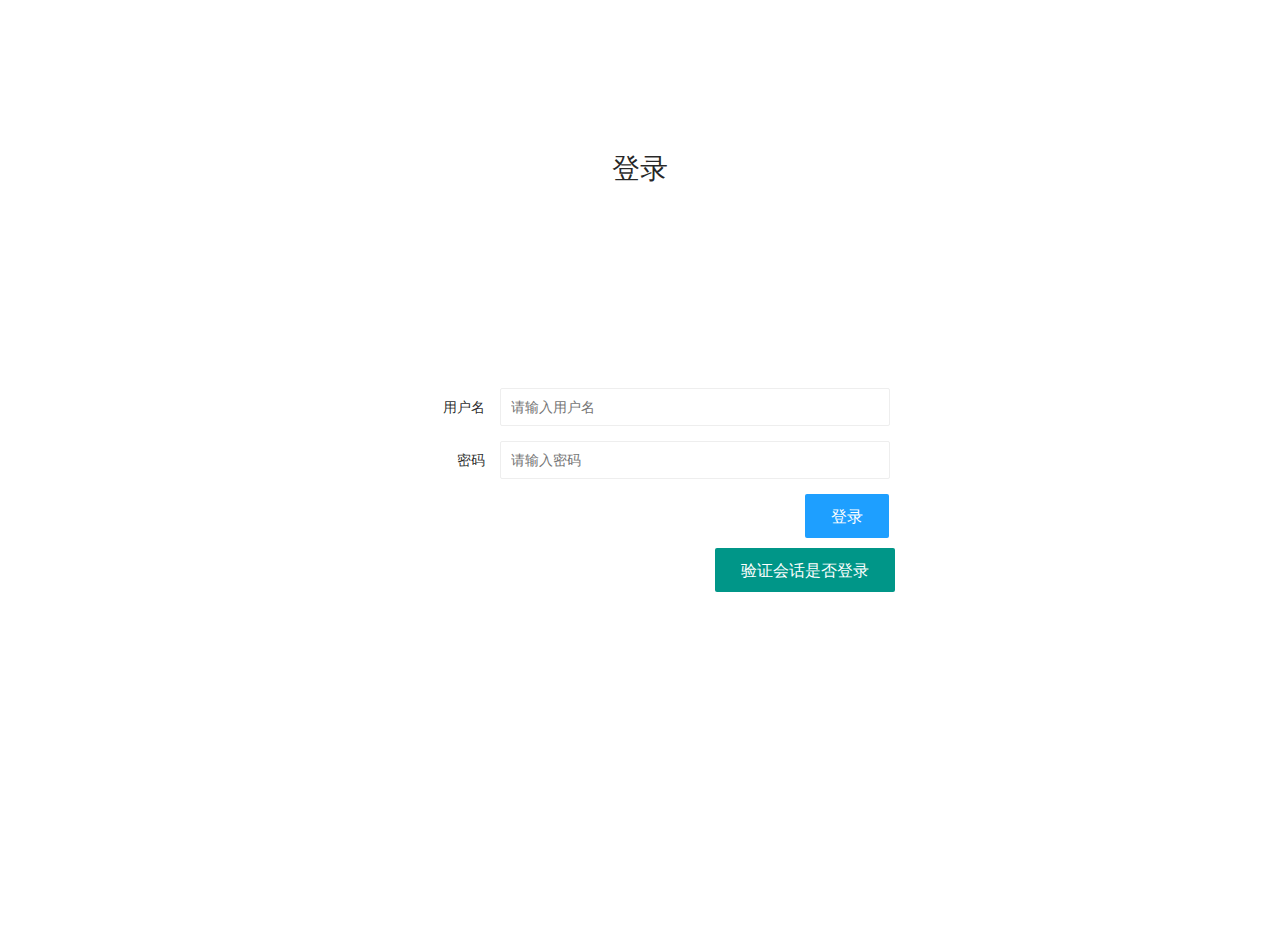
==== commit 1aecd105: "整合Sa-Token，添加登录验证页" ====
--- a/gl-admin/src/main/resources/static/login/login.html
+++ b/gl-admin/src/main/resources/static/login/login.html
@@ -3,20 +3,33 @@
 <head>
     <meta charset="UTF-8">
     <title>登录</title>
-    <link href="../plugins/layui/css/layui.css">
+    <link href="../plugins/layui/css/layui.css" rel="stylesheet"/>
+    <link href="../login/login.css" rel="stylesheet"/>
 </head>
 <body>
+<h1>登录</h1>
+<div class="loginForm">
+    <form class="layui-form" action="">
+        <div class="layui-form-item">
+            <label class="layui-form-label">用户名</label>
+            <div class="layui-input-block">
+                <input id="username" type="text" name="username" lay-verify="title" lay-reqtext="用户名不能为空" autocomplete="off"
+                       placeholder="请输入用户名" class="layui-input">
+            </div>
+        </div>
+        <div class="layui-form-item">
+            <label class="layui-form-label">密码</label>
+            <div class="layui-input-block">
+                <input id="password" type="password" name="password" lay-verify="required" lay-reqtext="密码不能为空" placeholder="请输入密码"
+                       autocomplete="off" class="layui-input">
+            </div>
+        </div>
+        <button id="loginButton" type="button" class="layui-btn layui-btn-lg layui-btn-normal" >登录</button>
+        <button id="checkLogin" type="button" class="layui-btn layui-btn-lg" >验证会话是否登录</button>
+    </form>
+</div>
 
-
-
-    <script src="../plugins/layui/layui.js"></script>
-    <script>
-        layui.use(['layer', 'form'], function () {
-            var layer = layui.layer;
-            var form = layui.form;
-
-            layer.msg('Hello World');
-        });
-    </script>
+<script src="../plugins/layui/layui.js"></script>
+<script src="../login/login.js"></script>
 </body>
 </html>--- a/gl-admin/src/main/resources/static/login/login.css
+++ b/gl-admin/src/main/resources/static/login/login.css
@@ -0,0 +1,19 @@
+h1{
+    text-align: center;
+    padding: 50px 50px;
+    margin: 100px auto auto;
+}
+.loginForm {
+    width: 500px;
+    height: 500px;
+    padding: 50px 50px;
+    margin: 100px auto auto;
+}
+.layui-btn-normal {
+    margin-left: 415px;
+}
+
+#checkLogin {
+    margin-top: 10px;
+    margin-left: 325px;
+}